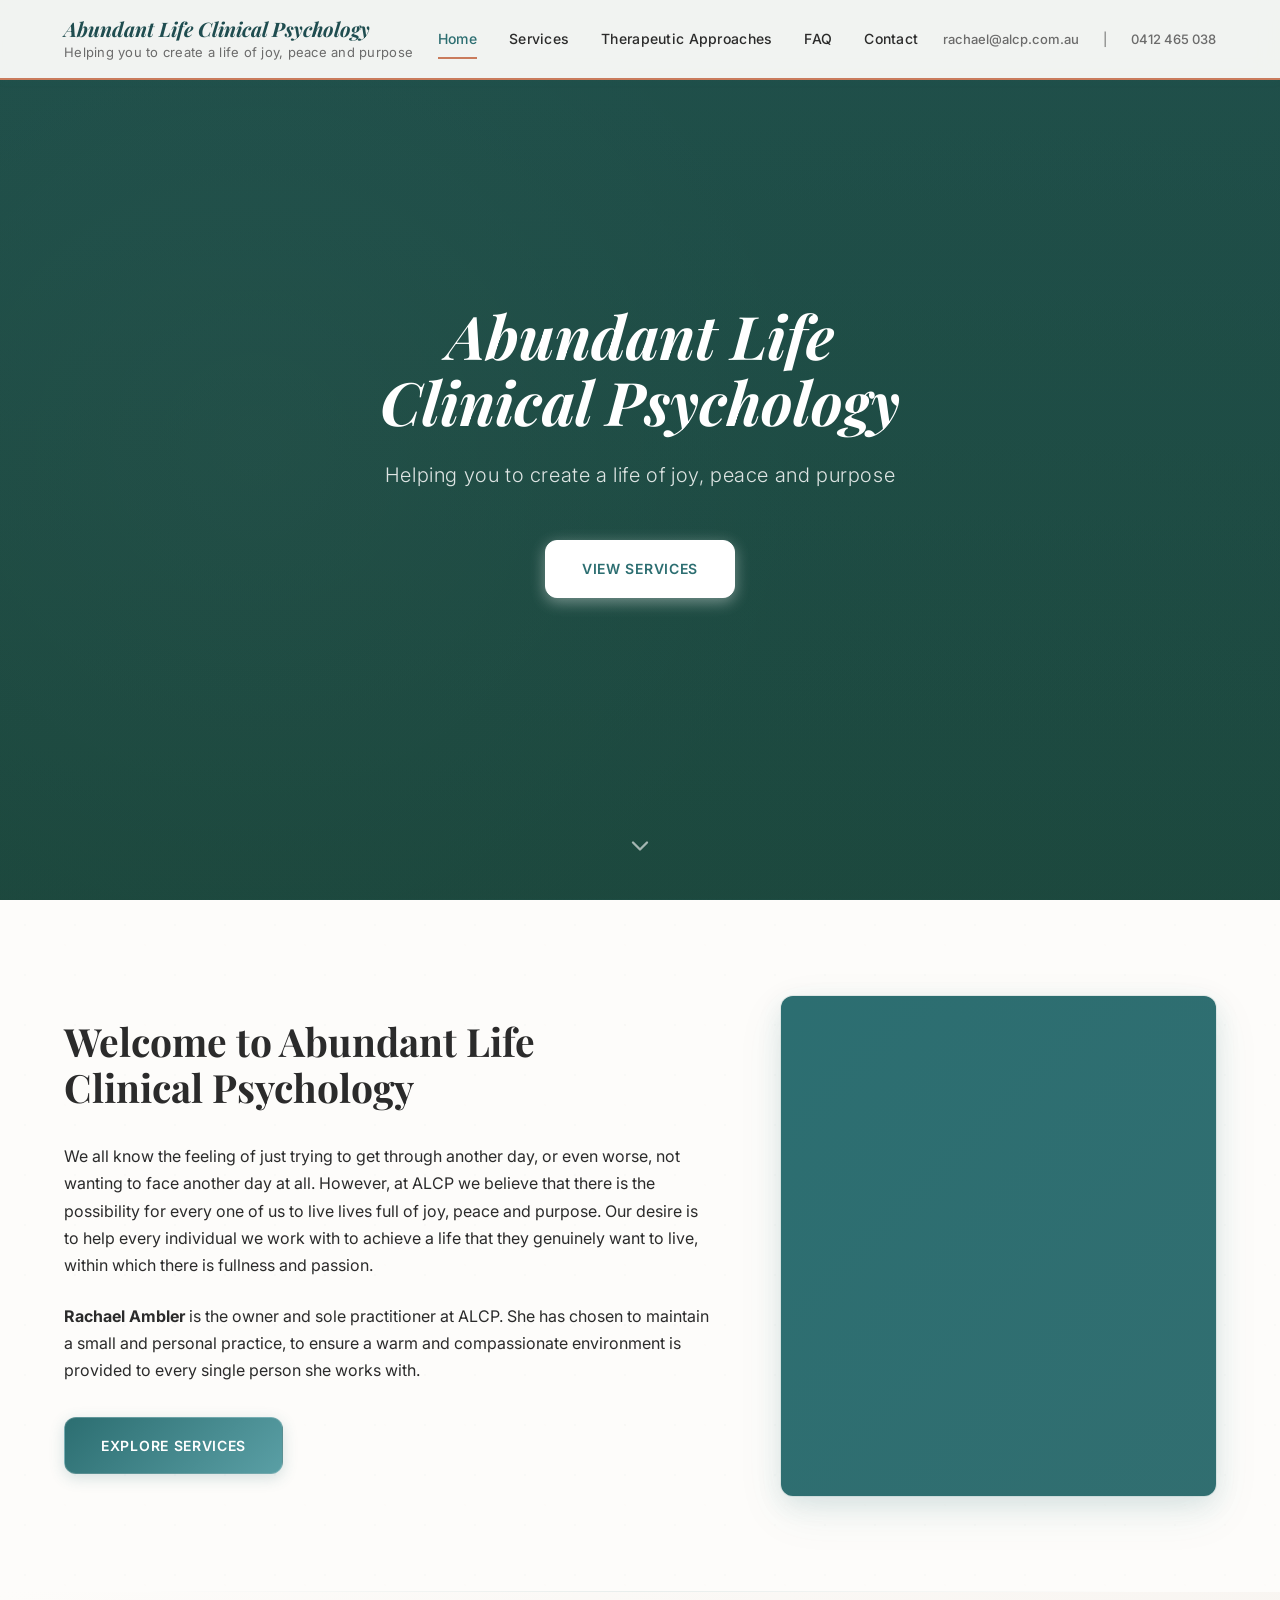
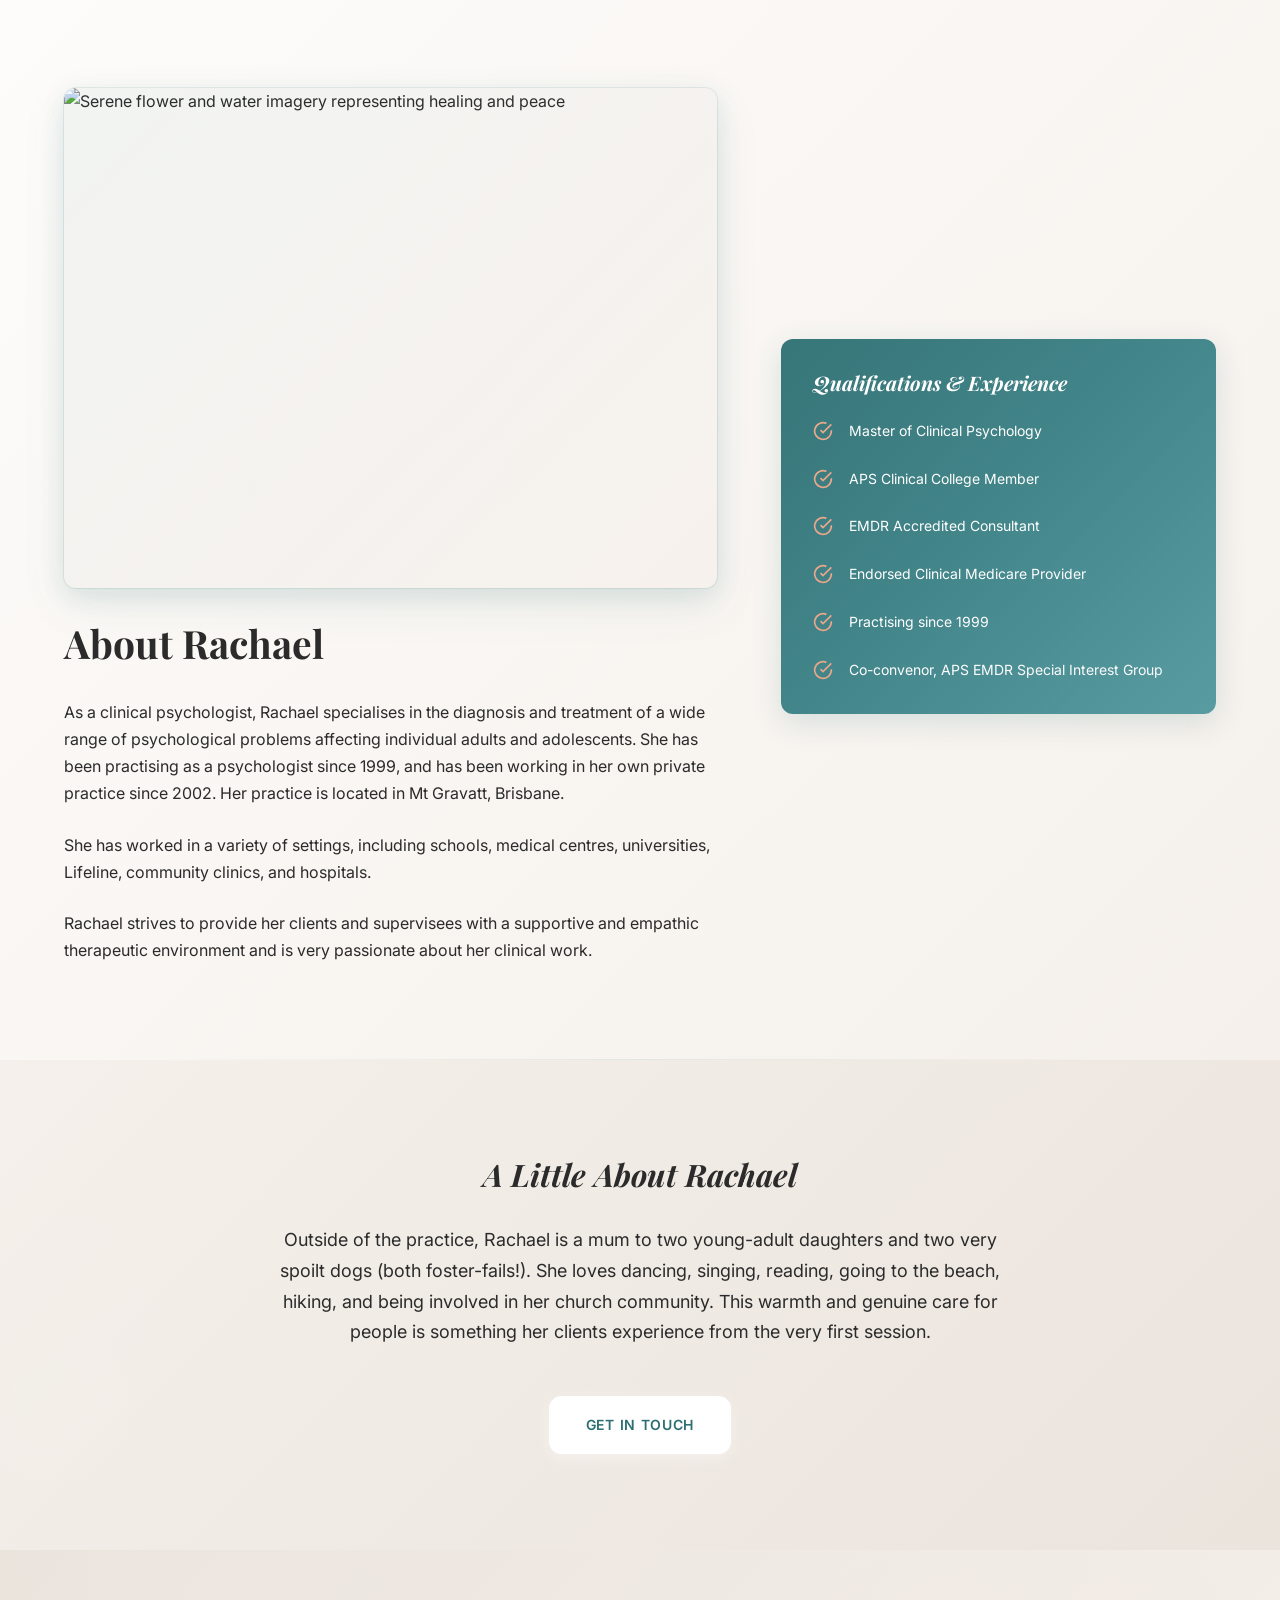
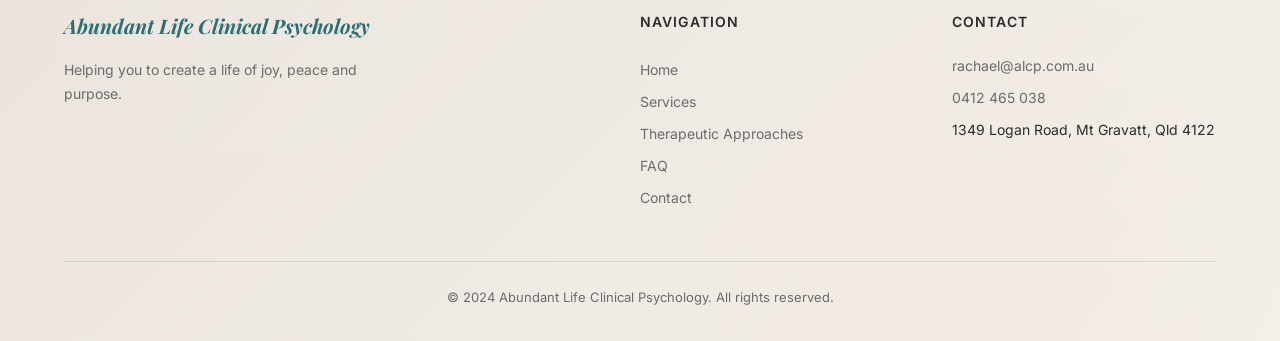
==== index.html @ e5d132a1 "Replace broken image with serene flower and water imagery in About Rachael section" ====
<!DOCTYPE html>
<html lang="en">
<head>
  <meta charset="UTF-8">
  <meta name="viewport" content="width=device-width, initial-scale=1.0">
  <meta name="description" content="Abundant Life Clinical Psychology — Rachael Ambler, Clinical Psychologist in Mt Gravatt, Brisbane. Helping you create a life of joy, peace and purpose.">
  <title>Rachael Ambler, Clinical Psychologist</title>

  <!-- Fonts -->
  <link rel="preconnect" href="https://fonts.googleapis.com">
  <link rel="preconnect" href="https://fonts.gstatic.com" crossorigin>
  <link href="https://fonts.googleapis.com/css2?family=Inter:wght@300;400;500;600;700&family=Playfair+Display:ital,wght@0,400;0,700;1,400;1,700&display=swap" rel="stylesheet">

  <!-- Styles -->
  <link rel="stylesheet" href="css/styles.css">
</head>
<body>

  <a href="#main" class="skip-link">Skip to main content</a>

  <!-- Nav Overlay (mobile) -->
  <div class="nav-overlay" aria-hidden="true"></div>

  <!-- HEADER -->
  <header class="site-header">
    <div class="header-inner">
      <div class="site-logo">
        <a href="index.html">
          Abundant Life Clinical Psychology
          <span class="tagline">Helping you to create a life of joy, peace and purpose</span>
        </a>
      </div>

      <nav class="nav-links" aria-label="Main navigation">
        <a href="index.html" class="active">Home</a>
        <a href="services.html">Services</a>
        <a href="therapeutic-approaches.html">Therapeutic Approaches</a>
        <a href="faq.html">FAQ</a>
        <a href="contact.html">Contact</a>
      </nav>

      <div class="header-contact">
        <a href="mailto:rachael@alcp.com.au">rachael@alcp.com.au</a>
        <span>|</span>
        <a href="tel:0412465038">0412 465 038</a>
      </div>

      <button class="hamburger" aria-label="Toggle navigation" aria-expanded="false">
        <span></span>
        <span></span>
        <span></span>
      </button>
    </div>
  </header>

  <!-- HERO -->
  <section class="hero" aria-label="Welcome banner">
    <!-- Warm sunset nature imagery — peace, healing, nature -->
    <div class="hero__bg" style="background-image: url('https://images.unsplash.com/photo-1506905925346-21bda4d32df4?w=1920&q=80');"></div>
    <div class="hero__overlay"></div>
    <div class="hero__content">
      <h1 class="hero__title">Abundant Life<br>Clinical Psychology</h1>
      <p class="hero__subtitle">Helping you to create a life of joy, peace and purpose</p>
      <div style="margin-top: var(--sp-6);">
        <a href="services.html" class="btn btn--white">View Services</a>
      </div>
    </div>
    <a href="#welcome" class="hero__scroll" aria-label="Scroll down">
      <svg viewBox="0 0 24 24" fill="none" stroke="currentColor" stroke-width="2" stroke-linecap="round" stroke-linejoin="round">
        <polyline points="6 9 12 15 18 9"></polyline>
      </svg>
    </a>
  </section>

  <!-- MAIN CONTENT -->
  <main id="main">

    <!-- WELCOME SECTION -->
    <section id="welcome">
      <div class="container">
        <div class="split split--60-40">
          <div class="fade-in-left">
            <h2 style="margin-bottom: var(--sp-4);">Welcome to Abundant Life<br>Clinical Psychology</h2>
            <p>We all know the feeling of just trying to get through another day, or even worse, not wanting to face another day at all. However, at ALCP we believe that there is the possibility for every one of us to live lives full of joy, peace and purpose. Our desire is to help every individual we work with to achieve a life that they genuinely want to live, within which there is fullness and passion.</p>
            <p><strong>Rachael Ambler</strong> is the owner and sole practitioner at ALCP. She has chosen to maintain a small and personal practice, to ensure a warm and compassionate environment is provided to every single person she works with.</p>
            <div style="margin-top: var(--sp-4);">
              <a href="services.html" class="btn btn--primary">Explore Services</a>
            </div>
          </div>
          <div class="fade-in-right">
            <div class="img-wrapper img-wrapper--tall" style="display: flex; align-items: center; justify-content: center; background-color: var(--color-primary); border-radius: 12px;">
              <img src="https://i.pinimg.com/1200x/95/14/51/9514513a173fa2787312d525d1cfde10.jpg" alt="Serene wellness and mindfulness imagery" loading="lazy" style="width: 100%; height: 100%; object-fit: cover; border-radius: 12px; transform: rotate(90deg);">
            </div>
          </div>
        </div>
      </div>
    </section>

    <!-- ABOUT RACHAEL -->
    <section class="section--alt">
      <div class="container">
        <div class="split split--60-40">
          <div class="fade-in-left">
            <div class="img-wrapper img-wrapper--tall" style="margin-bottom: var(--sp-4); border-radius: 12px; overflow: hidden;">
              <img src="https://images.unsplash.com/photo-1465056836643-15cea6cdf60e?w=600&q=80" alt="Serene flower and water imagery representing healing and peace" loading="lazy" style="width: 100%; height: 100%; object-fit: cover; border-radius: 12px;">
            </div>
            <h2 style="margin-bottom: var(--sp-4);">About Rachael</h2>
            <p>As a clinical psychologist, Rachael specialises in the diagnosis and treatment of a wide range of psychological problems affecting individual adults and adolescents. She has been practising as a psychologist since 1999, and has been working in her own private practice since 2002. Her practice is located in Mt Gravatt, Brisbane.</p>
            <p>She has worked in a variety of settings, including schools, medical centres, universities, Lifeline, community clinics, and hospitals.</p>
            <p>Rachael strives to provide her clients and supervisees with a supportive and empathic therapeutic environment and is very passionate about her clinical work.</p>
          </div>
          <div class="fade-in-right">
            <div class="credential-sidebar">
              <h4>Qualifications &amp; Experience</h4>
              <div class="credential-item">
                <svg class="credential-icon" viewBox="0 0 24 24" fill="none" stroke="currentColor" stroke-width="2"><path d="M22 11.08V12a10 10 0 1 1-5.93-9.14"></path><polyline points="22 4 12 14.01 9 11.01"></polyline></svg>
                <span>Master of Clinical Psychology</span>
              </div>
              <div class="credential-item">
                <svg class="credential-icon" viewBox="0 0 24 24" fill="none" stroke="currentColor" stroke-width="2"><path d="M22 11.08V12a10 10 0 1 1-5.93-9.14"></path><polyline points="22 4 12 14.01 9 11.01"></polyline></svg>
                <span>APS Clinical College Member</span>
              </div>
              <div class="credential-item">
                <svg class="credential-icon" viewBox="0 0 24 24" fill="none" stroke="currentColor" stroke-width="2"><path d="M22 11.08V12a10 10 0 1 1-5.93-9.14"></path><polyline points="22 4 12 14.01 9 11.01"></polyline></svg>
                <span>EMDR Accredited Consultant</span>
              </div>
              <div class="credential-item">
                <svg class="credential-icon" viewBox="0 0 24 24" fill="none" stroke="currentColor" stroke-width="2"><path d="M22 11.08V12a10 10 0 1 1-5.93-9.14"></path><polyline points="22 4 12 14.01 9 11.01"></polyline></svg>
                <span>Endorsed Clinical Medicare Provider</span>
              </div>
              <div class="credential-item">
                <svg class="credential-icon" viewBox="0 0 24 24" fill="none" stroke="currentColor" stroke-width="2"><path d="M22 11.08V12a10 10 0 1 1-5.93-9.14"></path><polyline points="22 4 12 14.01 9 11.01"></polyline></svg>
                <span>Practising since 1999</span>
              </div>
              <div class="credential-item">
                <svg class="credential-icon" viewBox="0 0 24 24" fill="none" stroke="currentColor" stroke-width="2"><path d="M22 11.08V12a10 10 0 1 1-5.93-9.14"></path><polyline points="22 4 12 14.01 9 11.01"></polyline></svg>
                <span>Co-convenor, APS EMDR Special Interest Group</span>
              </div>
            </div>
          </div>
        </div>
      </div>
    </section>

    <!-- PERSONAL TOUCH -->
    <section class="section--dark">
      <div class="container">
        <div class="fade-in" style="max-width: 720px; margin: 0 auto; text-align: center;">
          <h3 style="font-style: italic; margin-bottom: var(--sp-4);">A Little About Rachael</h3>
          <p style="font-size: var(--fs-md); color: var(--color-text);">Outside of the practice, Rachael is a mum to two young-adult daughters and two very spoilt dogs (both foster-fails!). She loves dancing, singing, reading, going to the beach, hiking, and being involved in her church community. This warmth and genuine care for people is something her clients experience from the very first session.</p>
          <div style="margin-top: var(--sp-6);">
            <a href="contact.html" class="btn btn--white">Get in Touch</a>
          </div>
        </div>
      </div>
    </section>

  </main>

  <!-- FOOTER -->
  <footer class="site-footer">
    <div class="container">
      <div class="footer-inner">
        <div class="footer-brand">
          <div class="site-logo">
            <a href="index.html">Abundant Life Clinical Psychology</a>
          </div>
          <p>Helping you to create a life of joy, peace and purpose.</p>
        </div>
        <div class="footer-nav">
          <h4>Navigation</h4>
          <a href="index.html">Home</a>
          <a href="services.html">Services</a>
          <a href="therapeutic-approaches.html">Therapeutic Approaches</a>
          <a href="faq.html">FAQ</a>
          <a href="contact.html">Contact</a>
        </div>
        <div class="footer-contact">
          <h4>Contact</h4>
          <div class="footer-contact-item"><a href="mailto:rachael@alcp.com.au">rachael@alcp.com.au</a></div>
          <div class="footer-contact-item"><a href="tel:0412465038">0412 465 038</a></div>
          <div class="footer-contact-item">1349 Logan Road, Mt Gravatt, Qld 4122</div>
        </div>
      </div>
      <div class="footer-bottom">
        &copy; 2024 Abundant Life Clinical Psychology. All rights reserved.
      </div>
    </div>
  </footer>

  <script src="js/main.js"></script>
</body>
</html>
---- css/styles.css ----
/* ============================================
   ABUNDANT LIFE CLINICAL PSYCHOLOGY
   Design System & Styles
   ============================================ */

/* --- Custom Properties --- */
:root {
  /* Colors — Warm Sophisticated Palette */
  --color-primary: #2C6E71;          /* warm teal-green (sophisticated, welcoming) */
  --color-primary-dark: #1F4D50;     /* darker teal for text and hovers */
  --color-primary-light: #5A9FA5;    /* lighter teal for secondary actions */
  --color-accent: #C97B5C;           /* warm terracotta (replaces gold) */
  --color-accent-light: #E8A689;     /* light terracotta */
  --color-accent-sage: #A4AC86;      /* soft sage green accent */
  --color-bg: #FDFCFA;              /* warm cream white (not green-tinted) */
  --color-bg-alt: #F5F0EB;          /* warm beige/taupe */
  --color-bg-warm: #EBE4DD;         /* deeper warm tone for premium sections */
  --color-text: #2B2B2B;            /* warm dark gray */
  --color-text-muted: #6B6B6B;      /* softer gray */
  --color-white: #FFFFFF;
  --color-border: #E0D5CC;          /* warm neutral border */
  --color-alert: #C97B5C;           /* terracotta for alerts */
  --color-alert-bg: #FEF5F0;        /* warm alert background */
  --color-copper: #B8860B;          /* luxury copper/gold accent */

  /* Typography */
  --font-heading: 'Playfair Display', 'Georgia', serif;
  --font-body: 'Inter', -apple-system, BlinkMacSystemFont, 'Segoe UI', sans-serif;
  --fs-xs: 0.8125rem;   /* 13px */
  --fs-sm: 0.875rem;     /* 14px */
  --fs-base: 1rem;       /* 16px */
  --fs-md: 1.125rem;     /* 18px */
  --fs-lg: 1.25rem;      /* 20px */
  --fs-xl: 1.5625rem;    /* 25px */
  --fs-2xl: 1.9375rem;   /* 31px */
  --fs-3xl: 2.4375rem;   /* 39px */
  --fs-4xl: 3.0625rem;   /* 49px */
  --fs-hero: 3.75rem;    /* 60px */
  --lh-tight: 1.2;
  --lh-base: 1.7;
  --lh-loose: 1.85;
  --ls-heading: 0.5px;   /* letter-spacing for headings */
  --fw-light: 300;       /* light font weight */

  /* Spacing */
  --sp-1: 0.5rem;    /* 8px */
  --sp-2: 1rem;      /* 16px */
  --sp-3: 1.5rem;    /* 24px */
  --sp-4: 2rem;      /* 32px */
  --sp-6: 3rem;      /* 48px */
  --sp-8: 4rem;      /* 64px */
  --sp-12: 6rem;     /* 96px */
  --sp-16: 8rem;     /* 128px */

  /* Layout */
  --max-width: 1200px;
  --max-width-narrow: 720px;

  /* Shadows — warm teal-tinted for premium feel */
  --shadow-sm: 0 1px 4px rgba(44,110,113,0.08);
  --shadow-md: 0 4px 16px rgba(44,110,113,0.12);
  --shadow-lg: 0 8px 30px rgba(44,110,113,0.16);
  --shadow-xl: 0 16px 48px rgba(44,110,113,0.18);

  /* Transitions with premium easing */
  --transition-fast: 200ms cubic-bezier(0.4, 0, 0.6, 1);
  --transition-base: 300ms cubic-bezier(0.4, 0, 0.2, 1);
  --transition-slow: 500ms cubic-bezier(0.4, 0, 0.2, 1);

  /* Header */
  --header-height: 80px;
  --header-height-scrolled: 64px;
}


/* --- Reset --- */
*,
*::before,
*::after {
  margin: 0;
  padding: 0;
  box-sizing: border-box;
}

html {
  scroll-behavior: smooth;
  -webkit-text-size-adjust: 100%;
}

body {
  font-family: var(--font-body);
  font-size: var(--fs-base);
  line-height: var(--lh-base);
  color: var(--color-text);
  background-color: var(--color-bg);
  -webkit-font-smoothing: antialiased;
  -moz-osx-font-smoothing: grayscale;
}

img {
  max-width: 100%;
  height: auto;
  display: block;
}

a {
  color: var(--color-primary);
  text-decoration: none;
  transition: color var(--transition-fast);
}

a:hover {
  color: var(--color-primary-dark);
}

ul, ol {
  list-style: none;
}

button {
  font-family: inherit;
  cursor: pointer;
  border: none;
  background: none;
}

input, textarea, select {
  font-family: inherit;
  font-size: inherit;
}


/* --- Skip Link (Accessibility) --- */
.skip-link {
  position: absolute;
  top: -100%;
  left: var(--sp-2);
  background: var(--color-primary);
  color: var(--color-white);
  padding: var(--sp-1) var(--sp-2);
  border-radius: 0 0 4px 4px;
  z-index: 1000;
  font-size: var(--fs-sm);
}

.skip-link:focus {
  top: 0;
  color: var(--color-white);
}


/* --- Typography --- */
h1, h2, h3, h4, h5, h6 {
  font-family: var(--font-heading);
  font-weight: 700;
  line-height: var(--lh-tight);
  color: var(--color-text);
}

h1 { font-size: var(--fs-4xl); }
h2 { font-size: var(--fs-3xl); }
h3 { font-size: var(--fs-2xl); }
h4 { font-size: var(--fs-xl); }

p {
  margin-bottom: var(--sp-3);
}

p:last-child {
  margin-bottom: 0;
}

.text-italic {
  font-style: italic;
}

.text-muted {
  color: var(--color-text-muted);
}

.text-center {
  text-align: center;
}


/* --- Layout --- */
.container {
  width: 100%;
  max-width: var(--max-width);
  margin: 0 auto;
  padding: 0 var(--sp-3);
}

.container--narrow {
  max-width: var(--max-width-narrow);
}

section {
  padding: var(--sp-12) 0;
}

.section--alt {
  background: linear-gradient(135deg, var(--color-bg) 0%, var(--color-bg-alt) 100%);
  transition: all var(--transition-slow);
}

.section--dark {
  background: linear-gradient(135deg, var(--color-bg-alt) 0%, var(--color-bg-warm) 100%);
  color: var(--color-text);
}

.section--green {
  background: linear-gradient(135deg, var(--color-bg) 0%, var(--color-bg-alt) 100%);
  opacity: 1;
}

.section--dark h2,
.section--dark h3,
.section--dark h4 {
  color: var(--color-text);
}

.section--dark .text-muted {
  color: var(--color-text-muted);
}

.section--dark a {
  color: var(--color-primary);
}

.section--dark a:hover {
  color: var(--color-accent);
}


/* --- Split Layout --- */
.split {
  display: grid;
  grid-template-columns: 1fr 1fr;
  gap: var(--sp-8);
  align-items: center;
}

.split--60-40 {
  grid-template-columns: 3fr 2fr;
}

.split--40-60 {
  grid-template-columns: 2fr 3fr;
}

.split--reverse {
  direction: rtl;
}

.split--reverse > * {
  direction: ltr;
}


/* --- Buttons --- */
.btn {
  display: inline-flex;
  align-items: center;
  justify-content: center;
  padding: 1rem 2.25rem;
  font-family: var(--font-body);
  font-size: var(--fs-sm);
  font-weight: 600;
  letter-spacing: 0.05em;
  text-transform: uppercase;
  border-radius: 12px;
  transition: all var(--transition-base);
  cursor: pointer;
  text-decoration: none;
  position: relative;
  overflow: hidden;
}

.btn--primary {
  background: linear-gradient(135deg, var(--color-primary) 0%, var(--color-primary-light) 100%);
  color: var(--color-white);
  border: 1px solid rgba(255, 255, 255, 0.2);
  box-shadow: 0 4px 15px rgba(44, 110, 113, 0.2);
}

.btn--primary:hover {
  background: linear-gradient(135deg, var(--color-primary-light) 0%, var(--color-primary) 100%);
  color: var(--color-white);
  transform: translateY(-2px);
  box-shadow: 0 8px 25px rgba(44, 110, 113, 0.3);
}

.btn--secondary {
  background-color: transparent;
  color: var(--color-primary);
  border: 2px solid var(--color-primary);
  box-shadow: 0 2px 8px rgba(44, 110, 113, 0.1);
}

.btn--secondary:hover {
  background-color: var(--color-primary);
  color: var(--color-white);
  transform: translateY(-2px);
  box-shadow: 0 8px 20px rgba(44, 110, 113, 0.2);
}

.btn--accent {
  background: linear-gradient(135deg, var(--color-accent) 0%, var(--color-accent-light) 100%);
  color: var(--color-white);
  border: 1px solid rgba(255, 255, 255, 0.2);
  box-shadow: 0 4px 15px rgba(201, 123, 92, 0.2);
}

.btn--accent:hover {
  background: linear-gradient(135deg, var(--color-accent-light) 0%, var(--color-accent) 100%);
  color: var(--color-white);
  transform: translateY(-2px);
  box-shadow: 0 8px 25px rgba(201, 123, 92, 0.3);
}

.btn--white {
  background-color: var(--color-white);
  color: var(--color-primary);
  border: 1px solid var(--color-white);
  box-shadow: 0 4px 15px rgba(255, 255, 255, 0.4);
}

.btn--white:hover {
  background-color: rgba(255, 255, 255, 0.95);
  color: var(--color-primary);
  transform: translateY(-2px);
  box-shadow: 0 8px 25px rgba(255, 255, 255, 0.5);
}

.btn:focus-visible {
  outline: 3px solid var(--color-accent);
  outline-offset: 2px;
}


/* ============================================
   HEADER
   ============================================ */
.site-header {
  position: fixed;
  top: 0;
  left: 0;
  right: 0;
  z-index: 100;
  background-color: rgba(253, 252, 250, 0.95);
  backdrop-filter: blur(10px);
  -webkit-backdrop-filter: blur(10px);
  border-bottom: 2px solid var(--color-accent);
  transition: all var(--transition-base);
  height: var(--header-height);
  display: flex;
  align-items: center;
  box-shadow: 0 2px 8px rgba(44, 110, 113, 0.05);
}

.site-header.scrolled {
  height: var(--header-height-scrolled);
  box-shadow: 0 4px 16px rgba(44, 110, 113, 0.1);
  background-color: rgba(253, 252, 250, 0.98);
}

.header-inner {
  display: flex;
  align-items: center;
  justify-content: space-between;
  width: 100%;
  max-width: var(--max-width);
  margin: 0 auto;
  padding: 0 var(--sp-3);
}

.site-logo a {
  font-family: var(--font-heading);
  font-size: var(--fs-lg);
  font-style: italic;
  font-weight: 700;
  color: var(--color-primary-dark);
  text-decoration: none;
  line-height: var(--lh-tight);
}

.site-logo a:hover {
  color: var(--color-primary);
}

.site-logo .tagline {
  display: block;
  font-family: var(--font-body);
  font-size: var(--fs-xs);
  font-style: normal;
  font-weight: 400;
  color: var(--color-text-muted);
  letter-spacing: 0.02em;
}

.site-header.scrolled .tagline {
  display: none;
}

.nav-links {
  display: flex;
  align-items: center;
  gap: var(--sp-4);
}

.nav-links a {
  font-size: var(--fs-sm);
  font-weight: 500;
  color: var(--color-text);
  text-decoration: none;
  letter-spacing: 0.02em;
  position: relative;
  padding: var(--sp-1) 0;
}

.nav-links a::after {
  content: '';
  position: absolute;
  bottom: 0;
  left: 0;
  width: 0;
  height: 2px;
  background-color: var(--color-accent);
  transition: width var(--transition-base);
}

.nav-links a:hover::after,
.nav-links a.active::after {
  width: 100%;
}

.nav-links a.active {
  color: var(--color-primary);
}

.header-contact {
  display: flex;
  align-items: center;
  gap: var(--sp-3);
  font-size: var(--fs-xs);
  color: var(--color-text-muted);
}

.header-contact a {
  color: var(--color-text-muted);
  font-weight: 500;
}

.header-contact a:hover {
  color: var(--color-primary);
}

/* Hamburger */
.hamburger {
  display: none;
  flex-direction: column;
  gap: 5px;
  padding: var(--sp-1);
  z-index: 200;
}

.hamburger span {
  display: block;
  width: 24px;
  height: 2px;
  background-color: var(--color-text);
  transition: all var(--transition-base);
  transform-origin: center;
}

.hamburger.active span:nth-child(1) {
  transform: rotate(45deg) translate(5px, 5px);
}

.hamburger.active span:nth-child(2) {
  opacity: 0;
}

.hamburger.active span:nth-child(3) {
  transform: rotate(-45deg) translate(5px, -5px);
}


/* ============================================
   HERO SECTIONS
   ============================================ */
.hero {
  position: relative;
  display: flex;
  align-items: center;
  justify-content: center;
  text-align: center;
  min-height: 100vh;
  padding: var(--sp-16) var(--sp-3);
  overflow: hidden;
  background-color: var(--color-primary-dark);
}

.hero--short {
  min-height: 45vh;
  background:
    radial-gradient(ellipse 120% 80% at 80% 100%, #0D2418 0%, transparent 60%),
    radial-gradient(ellipse 100% 90% at 20% 90%, #2D6A4F 0%, transparent 55%),
    radial-gradient(ellipse 130% 70% at 60% 0%, #245C3E 0%, transparent 50%),
    radial-gradient(ellipse 90% 100% at 90% 30%, #1A4332 0%, transparent 60%),
    linear-gradient(160deg, #1A4332 0%, #122E23 40%, #0D2418 100%);
}

.hero__bg {
  position: absolute;
  inset: 0;
  background-size: cover;
  background-position: center;
  background-repeat: no-repeat;
}

.hero__overlay {
  position: absolute;
  inset: 0;
  background: linear-gradient(
    180deg,
    rgba(26, 67, 50, 0.5) 0%,
    rgba(26, 67, 50, 0.7) 100%
  );
}

.hero__content {
  position: relative;
  z-index: 2;
  max-width: 800px;
}

.hero__title {
  font-family: var(--font-heading);
  font-size: var(--fs-hero);
  font-style: italic;
  font-weight: 700;
  color: var(--color-white);
  margin-bottom: var(--sp-3);
  line-height: 1.1;
}

.hero__subtitle {
  font-family: var(--font-body);
  font-size: var(--fs-lg);
  color: rgba(255,255,255,0.85);
  font-weight: 300;
  letter-spacing: 0.03em;
}

.hero__scroll {
  position: absolute;
  bottom: var(--sp-4);
  left: 50%;
  transform: translateX(-50%);
  z-index: 2;
  color: rgba(255,255,255,0.6);
  animation: scrollBounce 2s ease-in-out infinite;
}

.hero__scroll svg {
  width: 28px;
  height: 28px;
}

@keyframes scrollBounce {
  0%, 100% { transform: translateX(-50%) translateY(0); }
  50% { transform: translateX(-50%) translateY(8px); }
}

/* Premium Animation Keyframes */

@keyframes float {
  0%, 100% { transform: translateY(0px); }
  50% { transform: translateY(-8px); }
}

@keyframes slideInUnderline {
  from { transform: scaleX(0); transform-origin: left; }
  to { transform: scaleX(1); transform-origin: left; }
}

@keyframes slideInFromRight {
  from {
    opacity: 0;
    transform: translateX(24px);
  }
  to {
    opacity: 1;
    transform: translateX(0);
  }
}

@keyframes gradientShiftTeal {
  0% { background: linear-gradient(135deg, #2C6E71, #2C6E71); }
  50% { background: linear-gradient(135deg, #5A9FA5, #2C6E71); }
  100% { background: linear-gradient(135deg, #5A9FA5, #5A9FA5); }
}

@keyframes gradientShiftTerracotta {
  0% { background: linear-gradient(135deg, #C97B5C, #C97B5C); }
  50% { background: linear-gradient(135deg, #E8A689, #C97B5C); }
  100% { background: linear-gradient(135deg, #E8A689, #E8A689); }
}

@keyframes fadeInScale {
  from {
    opacity: 0;
    transform: scale(0.95);
  }
  to {
    opacity: 1;
    transform: scale(1);
  }
}

@keyframes staggerFadeIn {
  from {
    opacity: 0;
    transform: translateY(24px);
  }
  to {
    opacity: 1;
    transform: translateY(0);
  }
}


/* ============================================
   CREDENTIAL CALLOUT
   ============================================ */
.credential-sidebar {
  background: linear-gradient(135deg, var(--color-primary) 0%, var(--color-primary-light) 100%);
  color: var(--color-white);
  padding: var(--sp-4);
  border-radius: 12px;
  box-shadow: var(--shadow-lg);
  animation: float 3s ease-in-out infinite;
  transition: all var(--transition-base);
}

.credential-sidebar h4 {
  color: var(--color-white);
  font-size: var(--fs-lg);
  margin-bottom: var(--sp-3);
  font-style: italic;
}

.credential-item {
  display: flex;
  align-items: flex-start;
  gap: var(--sp-2);
  margin-bottom: var(--sp-3);
  font-size: var(--fs-sm);
  line-height: var(--lh-base);
}

.credential-item:last-child {
  margin-bottom: 0;
}

.credential-icon {
  flex-shrink: 0;
  width: 20px;
  height: 20px;
  margin-top: 2px;
  color: var(--color-accent-light);
}


/* ============================================
   SERVICE TAGS / CHIPS
   ============================================ */
.tag-list {
  display: flex;
  flex-wrap: wrap;
  gap: var(--sp-1);
}

.tag {
  display: inline-block;
  padding: 0.5rem 1.125rem;
  background-color: var(--color-bg-alt);
  color: var(--color-primary);
  font-size: var(--fs-sm);
  font-weight: 500;
  border-radius: 100px;
  border: 1px solid var(--color-border);
  transition: all var(--transition-fast);
}

.tag:hover {
  background-color: var(--color-primary);
  color: var(--color-white);
  border-color: var(--color-primary);
  transform: translateY(-1px);
  box-shadow: var(--shadow-md);
}


/* ============================================
   SUPPORT LIST (Dot Points)
   ============================================ */
.support-list {
  list-style: none;
  padding: 0;
  margin: 0;
}

.support-list li {
  position: relative;
  padding: 0.625rem 0 0.625rem 1.5rem;
  font-size: var(--fs-base);
  color: var(--color-text);
  line-height: var(--lh-base);
  border-bottom: 1px solid var(--color-border);
}

.support-list li:last-child {
  border-bottom: none;
}

.support-list li::before {
  content: '';
  position: absolute;
  left: 0;
  top: 1.05rem;
  width: 7px;
  height: 7px;
  border-radius: 50%;
  background-color: var(--color-primary);
}


/* ============================================
   THERAPY CARDS (Therapeutic Approaches)
   ============================================ */
.therapy-featured {
  display: grid;
  grid-template-columns: 1fr 1fr;
  gap: var(--sp-4);
  align-items: stretch;
  margin-bottom: var(--sp-8);
}

.therapy-card--featured {
  position: relative;
  min-height: 400px;
  padding: var(--sp-6);
  display: flex;
  flex-direction: column;
  justify-content: flex-start;
  border-radius: 12px;
  overflow: hidden;
  background-size: cover;
  background-position: center;
}

.therapy-card--featured::before {
  content: none;
}

.therapy-card--featured .therapy-card__content {
  position: relative;
  z-index: 2;
  color: var(--color-white);
}

.therapy-card--featured h3 {
  color: var(--color-white);
  font-style: italic;
  margin-bottom: var(--sp-2);
}

.therapy-card--featured p {
  font-size: var(--fs-sm);
  color: rgba(255,255,255,0.85);
  line-height: var(--lh-base);
}

.therapy-grid {
  display: grid;
  grid-template-columns: 1fr 1fr;
  align-items: stretch;
  gap: var(--sp-4);
}

.therapy-card {
  padding: var(--sp-4);
  background: linear-gradient(135deg, var(--color-white) 0%, rgba(253, 252, 250, 0.5) 100%);
  border: 1px solid var(--color-border);
  border-radius: 12px;
  transition: all var(--transition-base);
  box-shadow: var(--shadow-sm);
}

.therapy-card:hover {
  box-shadow: var(--shadow-lg);
  border-color: var(--color-accent);
  transform: translateY(-4px);
  background: linear-gradient(135deg, var(--color-white) 0%, rgba(245, 240, 235, 0.8) 100%);
}

.therapy-card:nth-child(odd) {
  transform: none;
}

.therapy-card h3 {
  font-size: var(--fs-xl);
  font-style: italic;
  color: var(--color-primary-dark);
  margin-bottom: var(--sp-2);
}

.therapy-card p {
  font-size: var(--fs-sm);
  color: var(--color-text-muted);
  line-height: var(--lh-base);
}

.therapy-card__link {
  display: inline-flex;
  align-items: center;
  gap: 0.375rem;
  margin-top: var(--sp-2);
  font-size: var(--fs-xs);
  font-weight: 600;
  letter-spacing: 0.05em;
  text-transform: uppercase;
  color: var(--color-primary);
}

.therapy-card__link:hover {
  color: var(--color-accent);
}

.therapy-card__link svg {
  width: 14px;
  height: 14px;
  transition: transform var(--transition-fast);
}

.therapy-card__link:hover svg {
  transform: translateX(3px);
}


/* ============================================
   FAQ ACCORDION
   ============================================ */
.faq-list {
  max-width: 800px;
  margin: 0 auto;
}

.faq-item {
  border-bottom: 1px solid var(--color-border);
}

.faq-item:first-child {
  border-top: 1px solid var(--color-border);
}

.faq-question {
  display: flex;
  align-items: center;
  justify-content: space-between;
  width: 100%;
  padding: var(--sp-3) 0;
  text-align: left;
  font-family: var(--font-heading);
  font-size: var(--fs-lg);
  font-weight: 600;
  color: var(--color-text);
  cursor: pointer;
  background: none;
  border: none;
  transition: color var(--transition-fast);
}

.faq-question:hover {
  color: var(--color-primary);
}

.faq-question:focus-visible {
  outline: 3px solid var(--color-accent);
  outline-offset: 2px;
}

.faq-chevron {
  flex-shrink: 0;
  width: 20px;
  height: 20px;
  margin-left: var(--sp-2);
  color: var(--color-text-muted);
  transition: transform var(--transition-base);
}

.faq-item.active .faq-chevron {
  transform: rotate(180deg);
  color: var(--color-primary);
}

.faq-answer {
  max-height: 0;
  overflow: hidden;
  transition: max-height var(--transition-slow), padding var(--transition-slow);
}

.faq-answer__inner {
  padding-bottom: var(--sp-4);
  color: var(--color-text-muted);
  font-size: var(--fs-base);
  line-height: var(--lh-loose);
}

.faq-answer__inner p + p {
  margin-top: var(--sp-2);
}


/* ============================================
   CONTACT FORM
   ============================================ */
.form-group {
  margin-bottom: var(--sp-3);
}

.form-group label {
  display: block;
  font-size: var(--fs-sm);
  font-weight: 600;
  color: var(--color-text);
  margin-bottom: var(--sp-1);
  transition: color var(--transition-fast);
}

.form-group input,
.form-group textarea {
  width: 100%;
  padding: 0.875rem 1rem;
  border: 2px solid var(--color-border);
  border-radius: 10px;
  background-color: var(--color-white);
  color: var(--color-text);
  transition: border-color var(--transition-base), box-shadow var(--transition-base), background-color var(--transition-base);
  position: relative;
}

.form-group input:focus,
.form-group textarea:focus {
  outline: none;
  border-color: var(--color-primary);
  background-color: rgba(253, 252, 250, 0.8);
  box-shadow: 0 0 0 4px rgba(44, 110, 113, 0.1), 0 2px 8px rgba(44, 110, 113, 0.15);
}

.form-group input:focus + label,
.form-group textarea:focus + label {
  color: var(--color-primary);
}

.form-group input::placeholder,
.form-group textarea::placeholder {
  color: #aaa;
}

.form-group textarea {
  min-height: 150px;
  resize: vertical;
}

.form-success {
  display: none;
  padding: var(--sp-3) var(--sp-4);
  background: linear-gradient(135deg, rgba(44, 110, 113, 0.08), rgba(201, 123, 92, 0.05));
  border-left: 4px solid var(--color-primary);
  border-radius: 8px;
  font-weight: 500;
  margin-top: var(--sp-2);
  color: var(--color-primary);
  box-shadow: var(--shadow-sm);
  animation: slideInFromRight 0.5s cubic-bezier(0.4, 0, 0.2, 1);
}

.form-success.show {
  display: block;
}


/* ============================================
   ALERT / NOTICE BANNER
   ============================================ */
.alert-banner {
  background: linear-gradient(135deg, var(--color-alert-bg) 0%, rgba(232, 166, 137, 0.08) 100%);
  border-left: 4px solid var(--color-accent);
  padding: var(--sp-3) var(--sp-4);
  margin-bottom: var(--sp-6);
  border-radius: 8px;
  box-shadow: var(--shadow-sm);
  transition: all var(--transition-base);
}

.alert-banner:hover {
  box-shadow: var(--shadow-md);
  transform: translateY(-1px);
}

.alert-banner p {
  font-size: var(--fs-base);
  color: var(--color-accent);
  font-weight: 500;
  margin: 0;
}


/* ============================================
   CONTACT INFO
   ============================================ */
.contact-details {
  font-size: var(--fs-base);
}

.contact-item {
  display: flex;
  align-items: flex-start;
  gap: var(--sp-2);
  margin-bottom: var(--sp-3);
}

.contact-item svg {
  flex-shrink: 0;
  width: 20px;
  height: 20px;
  margin-top: 3px;
  color: var(--color-primary);
}

.contact-item a {
  color: var(--color-text);
  font-weight: 500;
}

.contact-item a:hover {
  color: var(--color-primary);
}


/* ============================================
   GOOGLE MAP
   ============================================ */
.map-container {
  width: 100%;
  height: 400px;
  margin-top: var(--sp-8);
  border-radius: 12px;
  overflow: hidden;
  border: 1px solid var(--color-border);
}

.map-container iframe {
  width: 100%;
  height: 100%;
  border: 0;
}


/* ============================================
   CALENDLY BOOKING SECTION
   ============================================ */
.booking-section {
  background-color: var(--color-bg-alt);
  border: 2px solid var(--color-border);
  border-radius: 12px;
  padding: var(--sp-6);
  text-align: center;
}

.booking-section h3 {
  font-style: italic;
  color: var(--color-primary-dark);
  margin-bottom: var(--sp-2);
}

.booking-section > p {
  max-width: 600px;
  margin: 0 auto var(--sp-4);
  color: var(--color-text-muted);
}

.calendly-inline-widget {
  min-width: 320px;
  border-radius: 12px;
  overflow: hidden;
}

/* Ticket Tailor widget styles */
#tix {
  border-radius: 12px;
  overflow: hidden;
}

#tix iframe {
  border-radius: 12px;
}

.booking-fallback {
  margin-top: var(--sp-3);
  font-size: var(--fs-sm);
  color: var(--color-text-muted);
}

.booking-info-box {
  background-color: var(--color-white);
  border-left: 4px solid var(--color-primary);
  border-radius: 8px;
  padding: var(--sp-4);
  margin: var(--sp-6) auto;
  max-width: 700px;
  text-align: left;
}

.booking-info-box h4 {
  color: var(--color-primary);
  margin-bottom: var(--sp-2);
  font-size: var(--fs-md);
}

.booking-info-box ol li {
  margin-bottom: var(--sp-2);
  color: var(--color-text);
}


/* ============================================
   BANNER / HIGHLIGHT SECTION
   ============================================ */
.highlight-banner {
  position: relative;
  padding: var(--sp-8) var(--sp-6);
  background: linear-gradient(135deg, var(--color-primary) 0%, var(--color-primary-dark) 100%);
  border-radius: 16px;
  color: var(--color-white);
  overflow: hidden;
  box-shadow: var(--shadow-lg);
  transition: all var(--transition-base);
}

.highlight-banner:hover {
  transform: translateY(-4px);
  box-shadow: var(--shadow-xl);
}

.highlight-banner::before {
  content: '';
  position: absolute;
  top: -50%;
  right: -10%;
  width: 300px;
  height: 300px;
  border-radius: 50%;
  background: linear-gradient(135deg, rgba(255,255,255,0.1) 0%, rgba(255,255,255,0.05) 100%);
  animation: float 6s ease-in-out infinite;
}

.highlight-banner h3 {
  color: var(--color-white);
  font-style: italic;
  margin-bottom: var(--sp-3);
}

.highlight-banner p {
  color: rgba(255,255,255,0.85);
  max-width: 700px;
}

.highlight-banner a {
  color: var(--color-accent-light);
}

.highlight-banner a:hover {
  color: var(--color-white);
}


/* ============================================
   FOOTER
   ============================================ */
.site-footer {
  background: linear-gradient(135deg, var(--color-bg-warm) 0%, var(--color-bg-alt) 100%);
  color: var(--color-text);
  padding: var(--sp-8) 0 var(--sp-4);
}

.footer-inner {
  display: grid;
  grid-template-columns: 2fr 1fr 1fr;
  gap: var(--sp-6);
  margin-bottom: var(--sp-6);
}

.footer-brand .site-logo a {
  color: var(--color-primary);
  font-size: var(--fs-lg);
}

.footer-brand .tagline {
  color: var(--color-text-muted);
}

.footer-brand p {
  margin-top: var(--sp-2);
  font-size: var(--fs-sm);
  color: var(--color-text-muted);
  max-width: 300px;
}

.footer-nav h4,
.footer-contact h4 {
  color: var(--color-text);
  font-size: var(--fs-sm);
  font-family: var(--font-body);
  font-weight: 600;
  text-transform: uppercase;
  letter-spacing: 0.08em;
  margin-bottom: var(--sp-3);
}

.footer-nav a {
  display: block;
  color: var(--color-text-muted);
  font-size: var(--fs-sm);
  padding: 0.25rem 0;
  transition: color var(--transition-fast);
}

.footer-nav a:hover {
  color: var(--color-primary);
}

.footer-contact-item {
  font-size: var(--fs-sm);
  margin-bottom: var(--sp-1);
}

.footer-contact-item a {
  color: var(--color-text-muted);
}

.footer-contact-item a:hover {
  color: var(--color-primary);
}

.footer-bottom {
  border-top: 1px solid rgba(44, 110, 113, 0.15);
  padding-top: var(--sp-3);
  text-align: center;
  font-size: var(--fs-xs);
  color: var(--color-text-muted);
}


/* ============================================
   SCROLL ANIMATIONS (Premium)
   ============================================ */
.fade-in {
  opacity: 0;
  transform: translateY(24px) scale(0.95);
  transition: opacity 0.6s cubic-bezier(0.4, 0, 0.2, 1), transform 0.6s cubic-bezier(0.4, 0, 0.2, 1);
}

.fade-in.visible {
  opacity: 1;
  transform: translateY(0) scale(1);
}

.fade-in-left {
  opacity: 0;
  transform: translateX(-24px);
  transition: opacity 0.6s cubic-bezier(0.4, 0, 0.2, 1), transform 0.6s cubic-bezier(0.4, 0, 0.2, 1);
}

.fade-in-left.visible {
  opacity: 1;
  transform: translateX(0);
}

.fade-in-right {
  opacity: 0;
  transform: translateX(24px);
  transition: opacity 0.6s cubic-bezier(0.4, 0, 0.2, 1), transform 0.6s cubic-bezier(0.4, 0, 0.2, 1);
}

.fade-in-right.visible {
  opacity: 1;
  transform: translateX(0);
}


/* ============================================
   IMAGE ELEMENTS
   ============================================ */
.img-wrapper {
  border-radius: 12px;
  overflow: hidden;
  position: relative;
  box-shadow:
    0 0 0 1px rgba(44, 110, 113, 0.1),
    0 8px 24px rgba(44, 110, 113, 0.12),
    0 16px 48px rgba(44, 110, 113, 0.08);
  transition: all var(--transition-base);
}

.img-wrapper:hover {
  box-shadow:
    0 0 0 1px rgba(44, 110, 113, 0.15),
    0 16px 32px rgba(44, 110, 113, 0.16),
    0 24px 64px rgba(44, 110, 113, 0.12);
}

.img-wrapper img {
  width: 100%;
  height: 100%;
  object-fit: cover;
  transition: transform var(--transition-slow);
}

.img-wrapper:hover img {
  transform: scale(1.03);
}

.img-wrapper--tall {
  height: 500px;
}

.img-wrapper--medium {
  height: 400px;
}

/* Water Image Container with Gradient Overlay */
.water-image-container {
  position: relative;
  box-shadow: var(--shadow-lg);
  border-radius: 12px;
  overflow: hidden;
  height: 500px;
}

.water-image-container img {
  position: absolute;
  top: 0;
  left: 0;
  width: 100%;
  height: 100%;
  object-fit: cover;
}

/* Warm gradient overlay to match theme */
.water-gradient-overlay {
  position: absolute;
  top: 0;
  left: 0;
  width: 100%;
  height: 100%;
  background: linear-gradient(
    135deg,
    rgba(44, 110, 113, 0.15) 0%,
    rgba(201, 123, 92, 0.08) 50%,
    rgba(232, 166, 137, 0.12) 100%
  );
  pointer-events: none;
  z-index: 2;
  mix-blend-mode: multiply;
  border-radius: 12px;
}

/* Premium depth overlay on image wrappers */
.img-wrapper::after {
  content: '';
  position: absolute;
  top: 0;
  left: 0;
  right: 0;
  bottom: 0;
  background: linear-gradient(135deg, rgba(44, 110, 113, 0.05) 0%, rgba(201, 123, 92, 0.03) 100%);
  border-radius: 12px;
  pointer-events: none;
  z-index: 1;
}


/* ============================================
   VISUAL DEPTH & PREMIUM TEXTURES
   ============================================ */

/* Subtle textured background pattern */
@supports (background-image: radial-gradient(circle, rgba(44, 110, 113, 0.03) 1px, transparent 1px)) {
  body {
    background-image:
      radial-gradient(circle, rgba(44, 110, 113, 0.02) 1px, transparent 1px),
      radial-gradient(circle, rgba(201, 123, 92, 0.01) 1px, transparent 1px);
    background-size: 50px 50px, 80px 80px;
    background-position: 0 0, 25px 25px;
  }
}

/* Enhanced section depth */
section {
  position: relative;
  overflow: hidden;
}

/* Subtle gradient overlays on alternating sections for depth */
.section--alt::before {
  content: '';
  position: absolute;
  top: 0;
  right: -50%;
  width: 100%;
  height: 100%;
  background: radial-gradient(circle at 120% 50%, rgba(232, 166, 137, 0.03) 0%, transparent 50%);
  pointer-events: none;
  z-index: 0;
}

.section--alt > * {
  position: relative;
  z-index: 1;
}

.section--dark::before {
  content: '';
  position: absolute;
  top: -50%;
  left: -20%;
  width: 120%;
  height: 150%;
  background: radial-gradient(circle at 20% 80%, rgba(255, 255, 255, 0.03) 0%, transparent 50%);
  pointer-events: none;
  z-index: 0;
  animation: float 8s ease-in-out infinite;
}

.section--dark > * {
  position: relative;
  z-index: 1;
}

/* Enhanced credential sidebar depth */
.credential-sidebar::after {
  content: '';
  position: absolute;
  top: 0;
  left: 0;
  right: 0;
  bottom: 0;
  background: linear-gradient(135deg, rgba(255,255,255,0.05) 0%, transparent 50%, rgba(0,0,0,0.02) 100%);
  border-radius: 12px;
  pointer-events: none;
}

/* Layered depth on hero sections */
.hero::before {
  content: '';
  position: absolute;
  top: 0;
  left: 0;
  right: 0;
  bottom: 0;
  background: linear-gradient(180deg, rgba(44, 110, 113, 0.2) 0%, rgba(44, 110, 113, 0.05) 100%);
  z-index: 2;
}

.hero__bg::after {
  content: '';
  position: absolute;
  top: 0;
  left: 0;
  right: 0;
  bottom: 0;
  background:
    radial-gradient(circle at 20% 50%, rgba(255, 255, 255, 0.05) 0%, transparent 50%),
    radial-gradient(circle at 80% 80%, rgba(44, 110, 113, 0.05) 0%, transparent 50%);
  z-index: 1;
}

/* Enhanced card depth with inset shadow */
.therapy-card::before {
  content: '';
  position: absolute;
  top: 0;
  left: 0;
  right: 0;
  bottom: 0;
  background: linear-gradient(135deg, rgba(255,255,255,0.3) 0%, transparent 50%, rgba(0,0,0,0.01) 100%);
  border-radius: 12px;
  pointer-events: none;
  z-index: 1;
}

.therapy-card {
  position: relative;
}

.therapy-card > * {
  position: relative;
  z-index: 2;
}

/* Layered depth on buttons */
.btn::before {
  content: '';
  position: absolute;
  top: 0;
  left: 0;
  right: 0;
  bottom: 0;
  background: linear-gradient(135deg, rgba(255,255,255,0.1) 0%, transparent 50%, rgba(0,0,0,0.05) 100%);
  border-radius: 12px;
  opacity: 0;
  transition: opacity var(--transition-fast);
  pointer-events: none;
  z-index: 0;
}

.btn:hover::before {
  opacity: 1;
}

.btn {
  position: relative;
}

/* Enhanced form input depth */
.form-group input,
.form-group textarea {
  background: linear-gradient(135deg, var(--color-white) 0%, rgba(253, 252, 250, 0.8) 100%);
  position: relative;
  box-shadow: inset 0 1px 3px rgba(0, 0, 0, 0.02);
}

.form-group input::before,
.form-group textarea::before {
  content: '';
  position: absolute;
  top: 0;
  left: 0;
  right: 0;
  height: 1px;
  background: linear-gradient(90deg, transparent, rgba(255,255,255,0.8), transparent);
  opacity: 0.5;
}

/* Enhanced footer depth */
.site-footer {
  position: relative;
  background: linear-gradient(135deg, var(--color-bg-warm) 0%, var(--color-bg-alt) 100%);
}

.site-footer::before {
  content: '';
  position: absolute;
  top: 0;
  left: 0;
  right: 0;
  bottom: 0;
  background:
    radial-gradient(circle at 20% 0%, rgba(255, 255, 255, 0.03) 0%, transparent 40%),
    radial-gradient(circle at 80% 100%, rgba(201, 123, 92, 0.03) 0%, transparent 40%);
  pointer-events: none;
  z-index: 1;
}

.site-footer > * {
  position: relative;
  z-index: 2;
}

/* Subtle divider lines between sections for depth */
section:not(:last-child)::after {
  content: '';
  position: absolute;
  bottom: 0;
  left: 50%;
  transform: translateX(-50%);
  width: 80%;
  max-width: 1000px;
  height: 1px;
  background: linear-gradient(90deg, transparent 0%, rgba(44, 110, 113, 0.1) 50%, transparent 100%);
  z-index: 10;
}

/* Premium highlight banner depth */
.highlight-banner::after {
  content: '';
  position: absolute;
  top: 0;
  left: 0;
  right: 0;
  bottom: 0;
  background: linear-gradient(135deg, rgba(255,255,255,0.08) 0%, transparent 50%, rgba(0,0,0,0.05) 100%);
  border-radius: 16px;
  pointer-events: none;
}


/* ============================================
   RESPONSIVE
   ============================================ */

/* Tablet */
@media (max-width: 1024px) {
  :root {
    --fs-hero: 2.75rem;
    --fs-4xl: 2.5rem;
    --fs-3xl: 2rem;
  }

  .split {
    gap: var(--sp-6);
  }

  .therapy-card:nth-child(odd) {
    transform: none;
  }

  .footer-inner {
    grid-template-columns: 1fr 1fr;
  }
}

/* Mobile */
@media (max-width: 768px) {
  :root {
    --fs-hero: 2.25rem;
    --fs-4xl: 2rem;
    --fs-3xl: 1.75rem;
    --fs-2xl: 1.5rem;
    --header-height: 64px;
  }

  section {
    padding: var(--sp-8) 0;
  }

  .split,
  .split--60-40,
  .split--40-60 {
    grid-template-columns: 1fr;
    gap: var(--sp-4);
  }

  .split--reverse {
    direction: ltr;
  }

  .therapy-featured {
    grid-template-columns: 1fr;
  }

  .therapy-grid {
    grid-template-columns: 1fr;
  }

  .therapy-card:nth-child(odd) {
    transform: none;
  }

  /* Mobile nav */
  .nav-links {
    position: fixed;
    top: 0;
    right: -100%;
    width: 80%;
    max-width: 320px;
    height: 100vh;
    background-color: var(--color-bg);
    flex-direction: column;
    align-items: flex-start;
    padding: calc(var(--header-height) + var(--sp-4)) var(--sp-4) var(--sp-4);
    gap: 0;
    box-shadow: var(--shadow-lg);
    transition: right var(--transition-base);
    overflow-y: auto;
  }

  .nav-links.open {
    right: 0;
  }

  .nav-links a {
    font-size: var(--fs-md);
    padding: var(--sp-2) 0;
    width: 100%;
    border-bottom: 1px solid var(--color-border);
  }

  .nav-links a::after {
    display: none;
  }

  .hamburger {
    display: flex;
  }

  .header-contact {
    display: none;
  }

  /* Mobile nav overlay */
  .nav-overlay {
    display: none;
    position: fixed;
    inset: 0;
    background: rgba(0,0,0,0.4);
    z-index: 90;
  }

  .nav-overlay.open {
    display: block;
  }

  .footer-inner {
    grid-template-columns: 1fr;
    gap: var(--sp-4);
  }

  .hero {
    min-height: 80vh;
  }

  .hero--short {
    min-height: 35vh;
  }

  .img-wrapper--tall {
    height: 300px;
  }

  .img-wrapper--medium {
    height: 250px;
  }

  .highlight-banner {
    padding: var(--sp-6) var(--sp-4);
  }

  .booking-section {
    padding: var(--sp-4);
  }
}

@media (max-width: 480px) {
  :root {
    --fs-hero: 1.875rem;
  }

  .container {
    padding: 0 var(--sp-2);
  }

  .btn {
    width: 100%;
    text-align: center;
  }
}
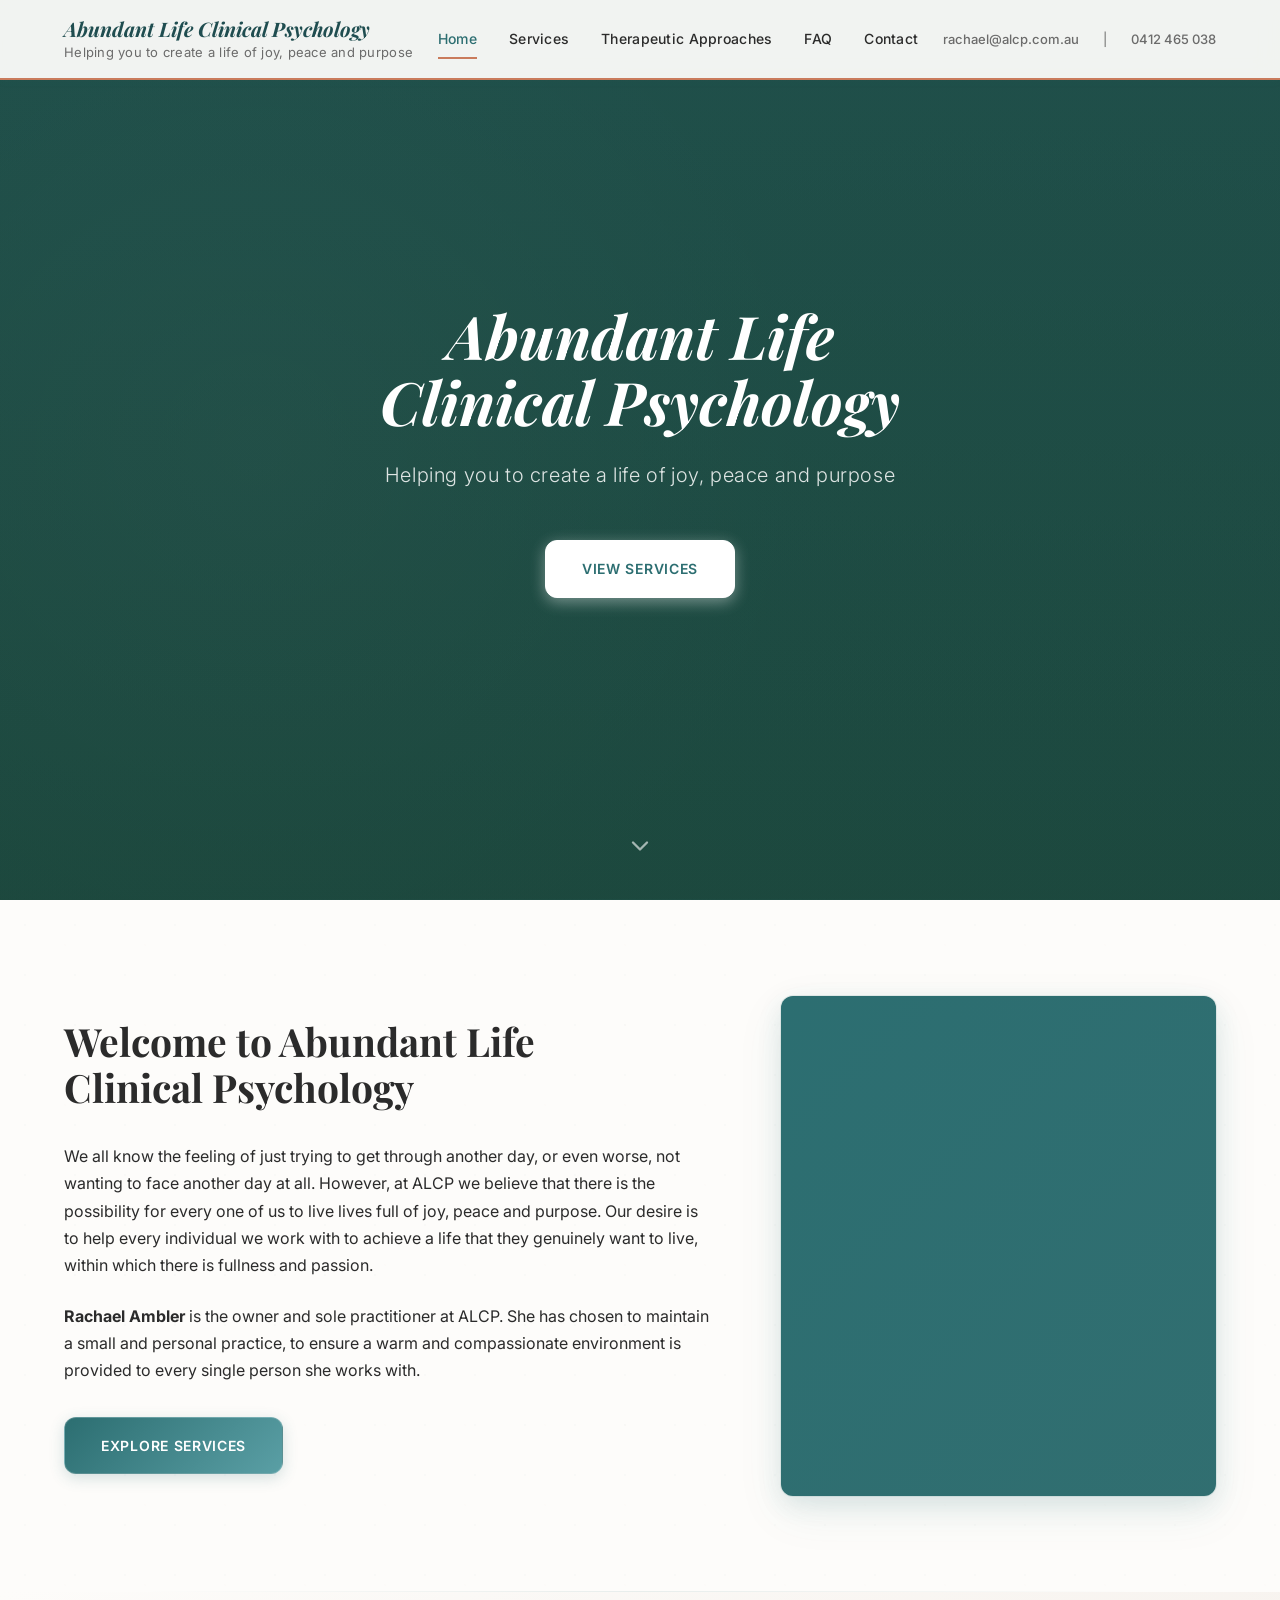
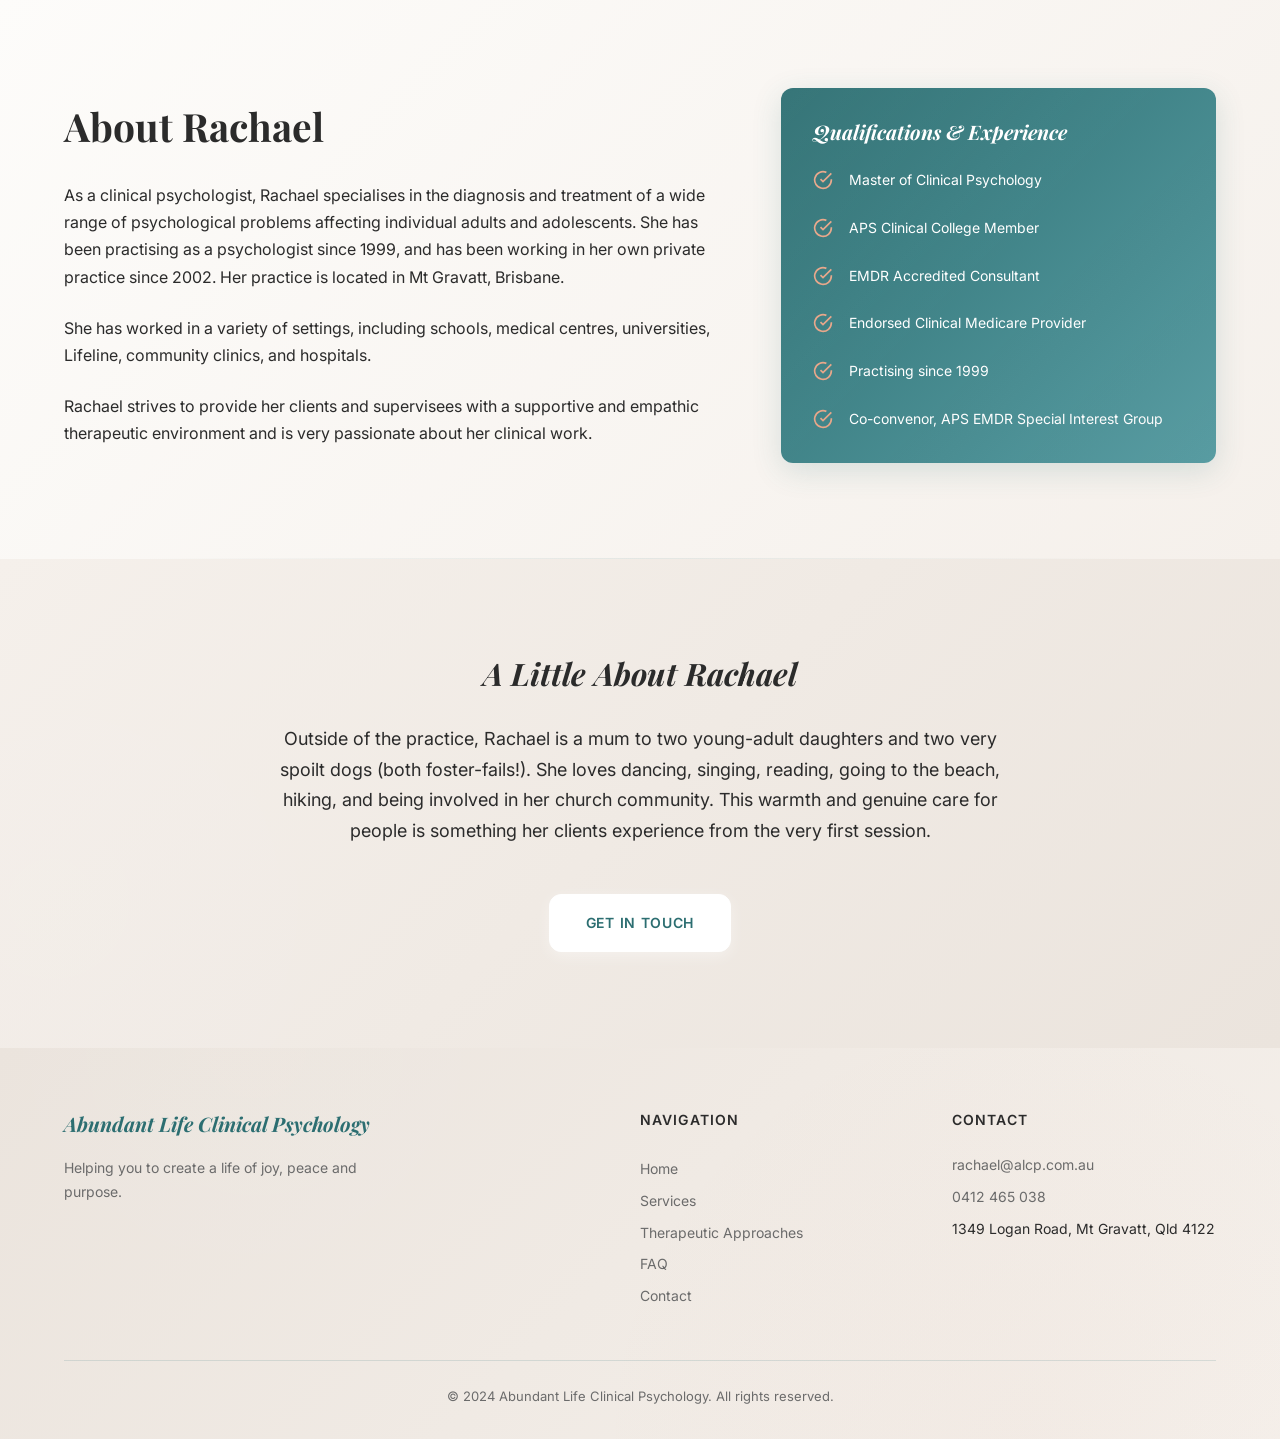
==== commit 02cdaec5: "Remove flower/water image from About section and remove Ticket Tailor button section" ====
--- a/index.html
+++ b/index.html
@@ -101,9 +101,6 @@
       <div class="container">
         <div class="split split--60-40">
           <div class="fade-in-left">
-            <div class="img-wrapper img-wrapper--tall" style="margin-bottom: var(--sp-4); border-radius: 12px; overflow: hidden;">
-              <img src="https://images.unsplash.com/photo-1465056836643-15cea6cdf60e?w=600&q=80" alt="Serene flower and water imagery representing healing and peace" loading="lazy" style="width: 100%; height: 100%; object-fit: cover; border-radius: 12px;">
-            </div>
             <h2 style="margin-bottom: var(--sp-4);">About Rachael</h2>
             <p>As a clinical psychologist, Rachael specialises in the diagnosis and treatment of a wide range of psychological problems affecting individual adults and adolescents. She has been practising as a psychologist since 1999, and has been working in her own private practice since 2002. Her practice is located in Mt Gravatt, Brisbane.</p>
             <p>She has worked in a variety of settings, including schools, medical centres, universities, Lifeline, community clinics, and hospitals.</p>
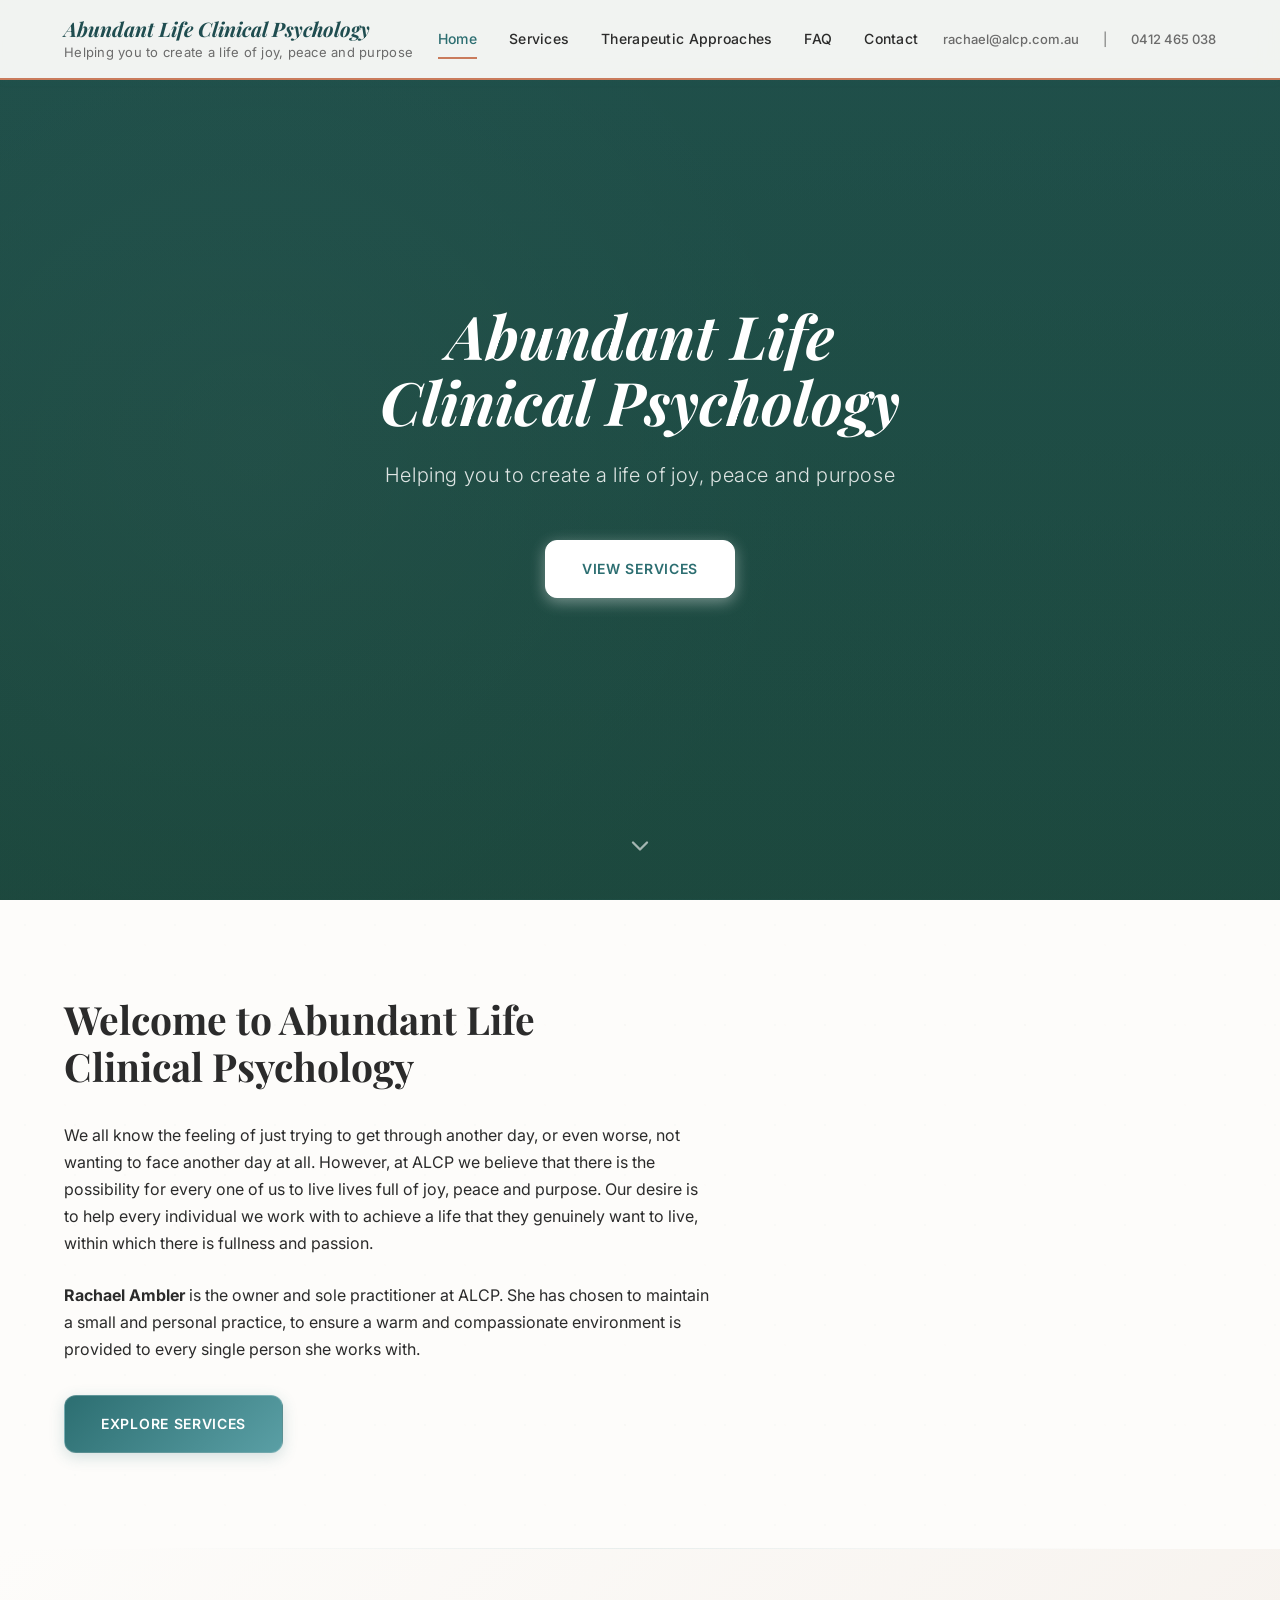
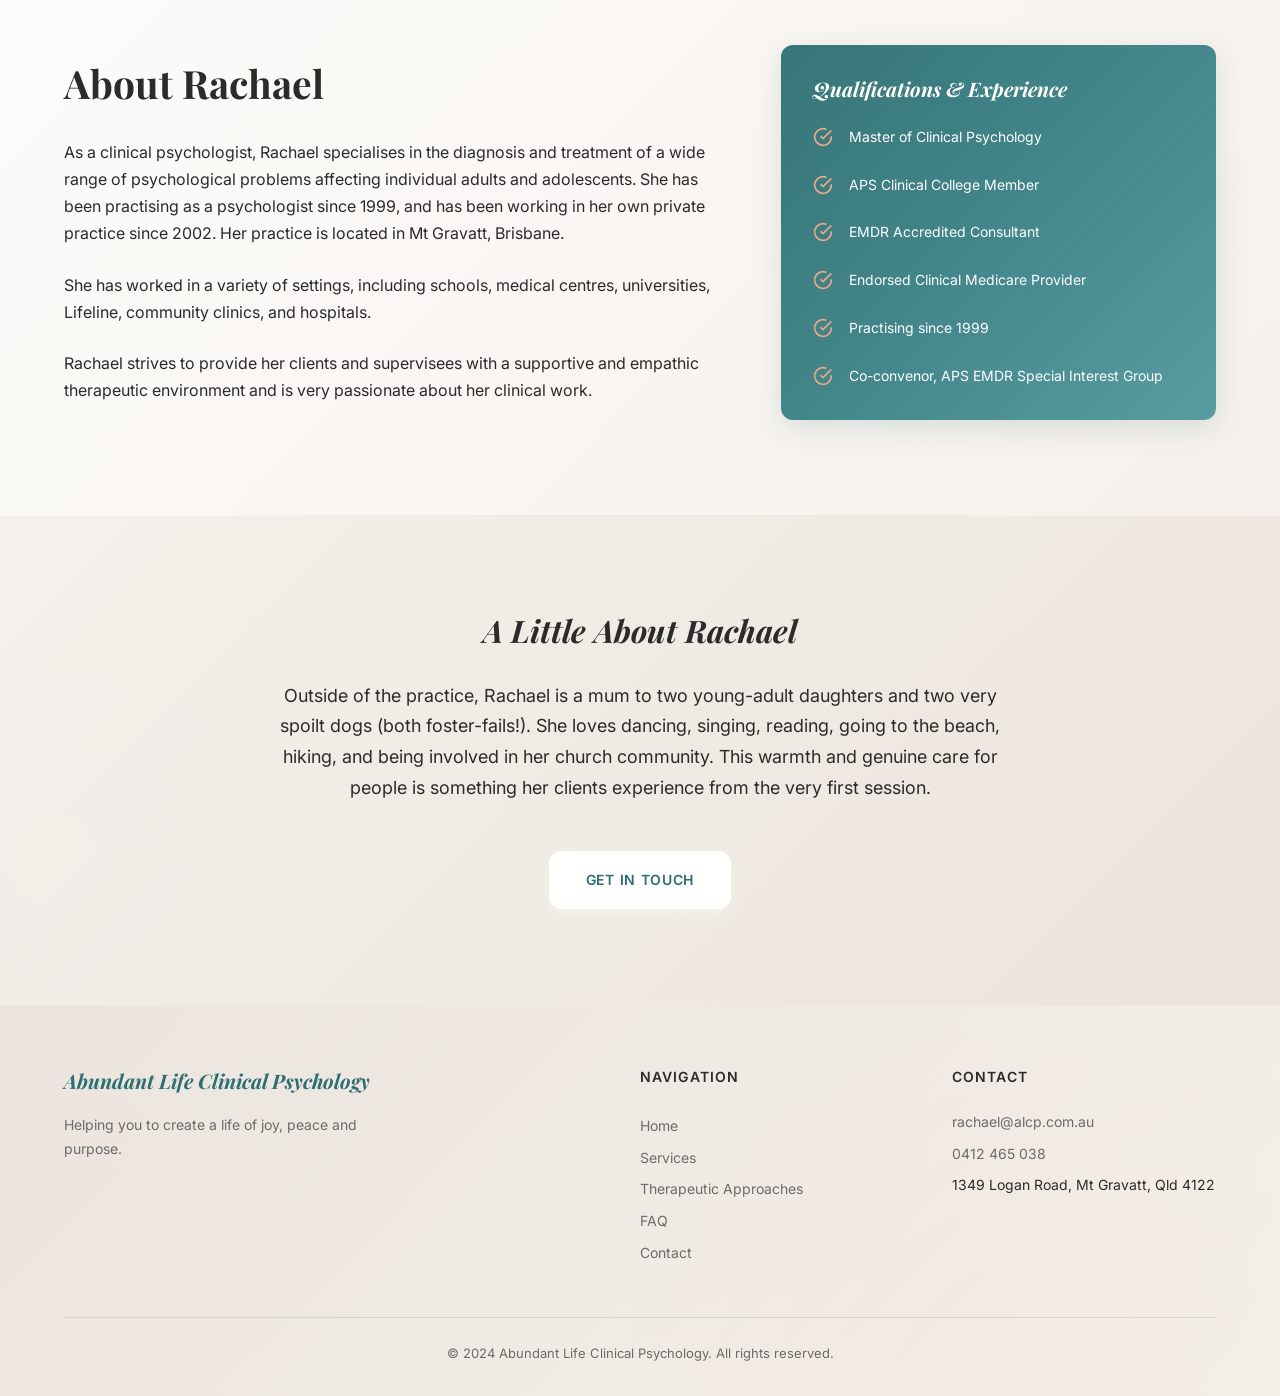
==== commit f64b4f6b: "Remove water image tile from Welcome section" ====
--- a/index.html
+++ b/index.html
@@ -85,11 +85,6 @@
             <p><strong>Rachael Ambler</strong> is the owner and sole practitioner at ALCP. She has chosen to maintain a small and personal practice, to ensure a warm and compassionate environment is provided to every single person she works with.</p>
             <div style="margin-top: var(--sp-4);">
               <a href="services.html" class="btn btn--primary">Explore Services</a>
-            </div>
-          </div>
-          <div class="fade-in-right">
-            <div class="img-wrapper img-wrapper--tall" style="display: flex; align-items: center; justify-content: center; background-color: var(--color-primary); border-radius: 12px;">
-              <img src="https://i.pinimg.com/1200x/95/14/51/9514513a173fa2787312d525d1cfde10.jpg" alt="Serene wellness and mindfulness imagery" loading="lazy" style="width: 100%; height: 100%; object-fit: cover; border-radius: 12px; transform: rotate(90deg);">
             </div>
           </div>
         </div>
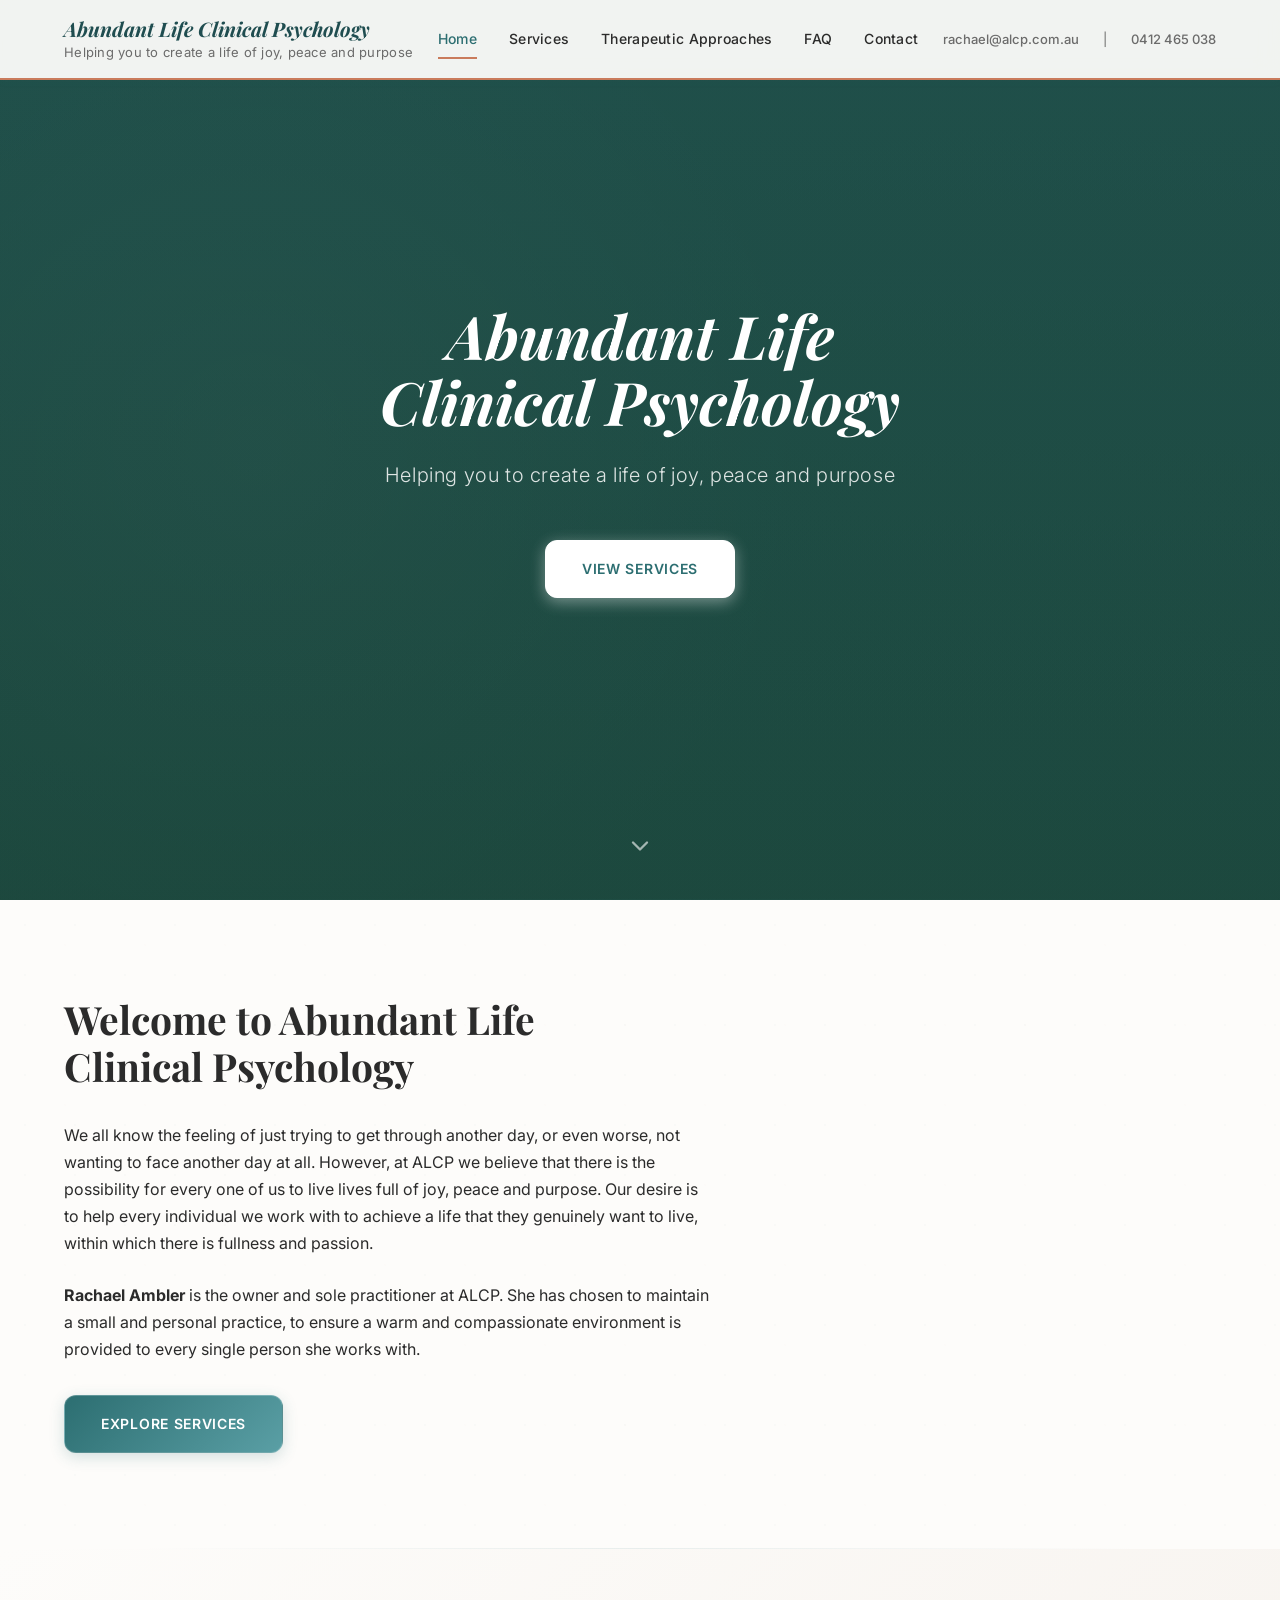
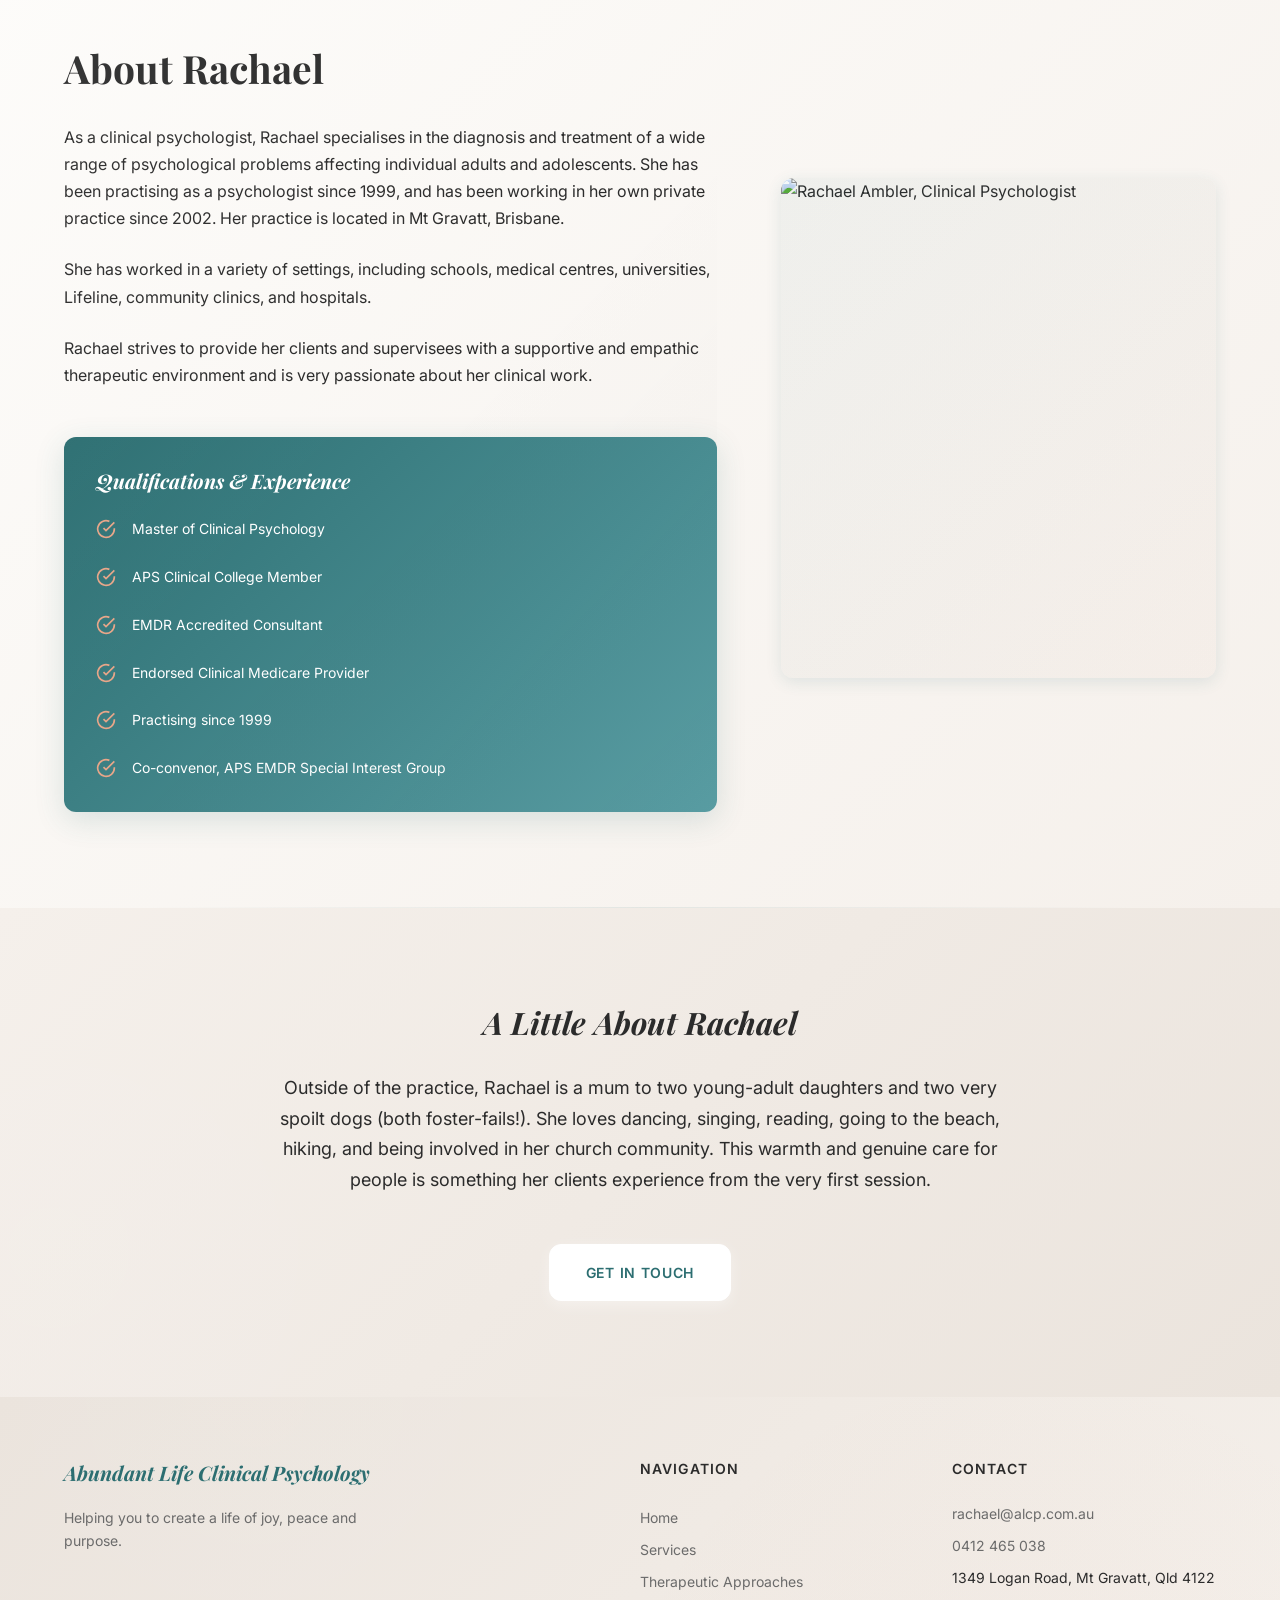
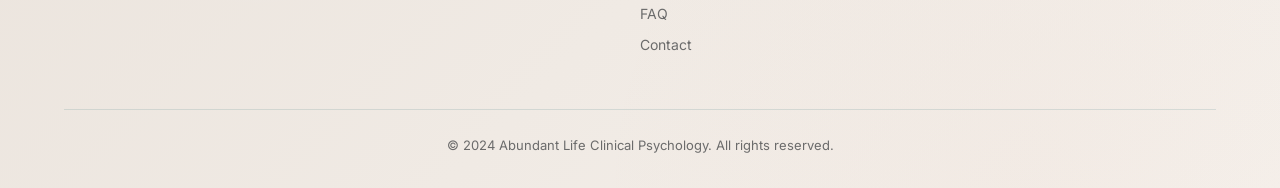
==== commit f49e7121: "Add Rachael's professional photo to About section on right side" ====
--- a/index.html
+++ b/index.html
@@ -100,34 +100,39 @@
             <p>As a clinical psychologist, Rachael specialises in the diagnosis and treatment of a wide range of psychological problems affecting individual adults and adolescents. She has been practising as a psychologist since 1999, and has been working in her own private practice since 2002. Her practice is located in Mt Gravatt, Brisbane.</p>
             <p>She has worked in a variety of settings, including schools, medical centres, universities, Lifeline, community clinics, and hospitals.</p>
             <p>Rachael strives to provide her clients and supervisees with a supportive and empathic therapeutic environment and is very passionate about her clinical work.</p>
+            <div style="margin-top: var(--sp-6);">
+              <div class="credential-sidebar">
+                <h4>Qualifications &amp; Experience</h4>
+                <div class="credential-item">
+                  <svg class="credential-icon" viewBox="0 0 24 24" fill="none" stroke="currentColor" stroke-width="2"><path d="M22 11.08V12a10 10 0 1 1-5.93-9.14"></path><polyline points="22 4 12 14.01 9 11.01"></polyline></svg>
+                  <span>Master of Clinical Psychology</span>
+                </div>
+                <div class="credential-item">
+                  <svg class="credential-icon" viewBox="0 0 24 24" fill="none" stroke="currentColor" stroke-width="2"><path d="M22 11.08V12a10 10 0 1 1-5.93-9.14"></path><polyline points="22 4 12 14.01 9 11.01"></polyline></svg>
+                  <span>APS Clinical College Member</span>
+                </div>
+                <div class="credential-item">
+                  <svg class="credential-icon" viewBox="0 0 24 24" fill="none" stroke="currentColor" stroke-width="2"><path d="M22 11.08V12a10 10 0 1 1-5.93-9.14"></path><polyline points="22 4 12 14.01 9 11.01"></polyline></svg>
+                  <span>EMDR Accredited Consultant</span>
+                </div>
+                <div class="credential-item">
+                  <svg class="credential-icon" viewBox="0 0 24 24" fill="none" stroke="currentColor" stroke-width="2"><path d="M22 11.08V12a10 10 0 1 1-5.93-9.14"></path><polyline points="22 4 12 14.01 9 11.01"></polyline></svg>
+                  <span>Endorsed Clinical Medicare Provider</span>
+                </div>
+                <div class="credential-item">
+                  <svg class="credential-icon" viewBox="0 0 24 24" fill="none" stroke="currentColor" stroke-width="2"><path d="M22 11.08V12a10 10 0 1 1-5.93-9.14"></path><polyline points="22 4 12 14.01 9 11.01"></polyline></svg>
+                  <span>Practising since 1999</span>
+                </div>
+                <div class="credential-item">
+                  <svg class="credential-icon" viewBox="0 0 24 24" fill="none" stroke="currentColor" stroke-width="2"><path d="M22 11.08V12a10 10 0 1 1-5.93-9.14"></path><polyline points="22 4 12 14.01 9 11.01"></polyline></svg>
+                  <span>Co-convenor, APS EMDR Special Interest Group</span>
+                </div>
+              </div>
+            </div>
           </div>
           <div class="fade-in-right">
-            <div class="credential-sidebar">
-              <h4>Qualifications &amp; Experience</h4>
-              <div class="credential-item">
-                <svg class="credential-icon" viewBox="0 0 24 24" fill="none" stroke="currentColor" stroke-width="2"><path d="M22 11.08V12a10 10 0 1 1-5.93-9.14"></path><polyline points="22 4 12 14.01 9 11.01"></polyline></svg>
-                <span>Master of Clinical Psychology</span>
-              </div>
-              <div class="credential-item">
-                <svg class="credential-icon" viewBox="0 0 24 24" fill="none" stroke="currentColor" stroke-width="2"><path d="M22 11.08V12a10 10 0 1 1-5.93-9.14"></path><polyline points="22 4 12 14.01 9 11.01"></polyline></svg>
-                <span>APS Clinical College Member</span>
-              </div>
-              <div class="credential-item">
-                <svg class="credential-icon" viewBox="0 0 24 24" fill="none" stroke="currentColor" stroke-width="2"><path d="M22 11.08V12a10 10 0 1 1-5.93-9.14"></path><polyline points="22 4 12 14.01 9 11.01"></polyline></svg>
-                <span>EMDR Accredited Consultant</span>
-              </div>
-              <div class="credential-item">
-                <svg class="credential-icon" viewBox="0 0 24 24" fill="none" stroke="currentColor" stroke-width="2"><path d="M22 11.08V12a10 10 0 1 1-5.93-9.14"></path><polyline points="22 4 12 14.01 9 11.01"></polyline></svg>
-                <span>Endorsed Clinical Medicare Provider</span>
-              </div>
-              <div class="credential-item">
-                <svg class="credential-icon" viewBox="0 0 24 24" fill="none" stroke="currentColor" stroke-width="2"><path d="M22 11.08V12a10 10 0 1 1-5.93-9.14"></path><polyline points="22 4 12 14.01 9 11.01"></polyline></svg>
-                <span>Practising since 1999</span>
-              </div>
-              <div class="credential-item">
-                <svg class="credential-icon" viewBox="0 0 24 24" fill="none" stroke="currentColor" stroke-width="2"><path d="M22 11.08V12a10 10 0 1 1-5.93-9.14"></path><polyline points="22 4 12 14.01 9 11.01"></polyline></svg>
-                <span>Co-convenor, APS EMDR Special Interest Group</span>
-              </div>
+            <div class="img-wrapper img-wrapper--tall" style="border-radius: 12px; overflow: hidden; box-shadow: var(--shadow-md);">
+              <img src="images/photo.jpg" alt="Rachael Ambler, Clinical Psychologist" loading="lazy" style="width: 100%; height: 100%; object-fit: cover; border-radius: 12px;">
             </div>
           </div>
         </div>
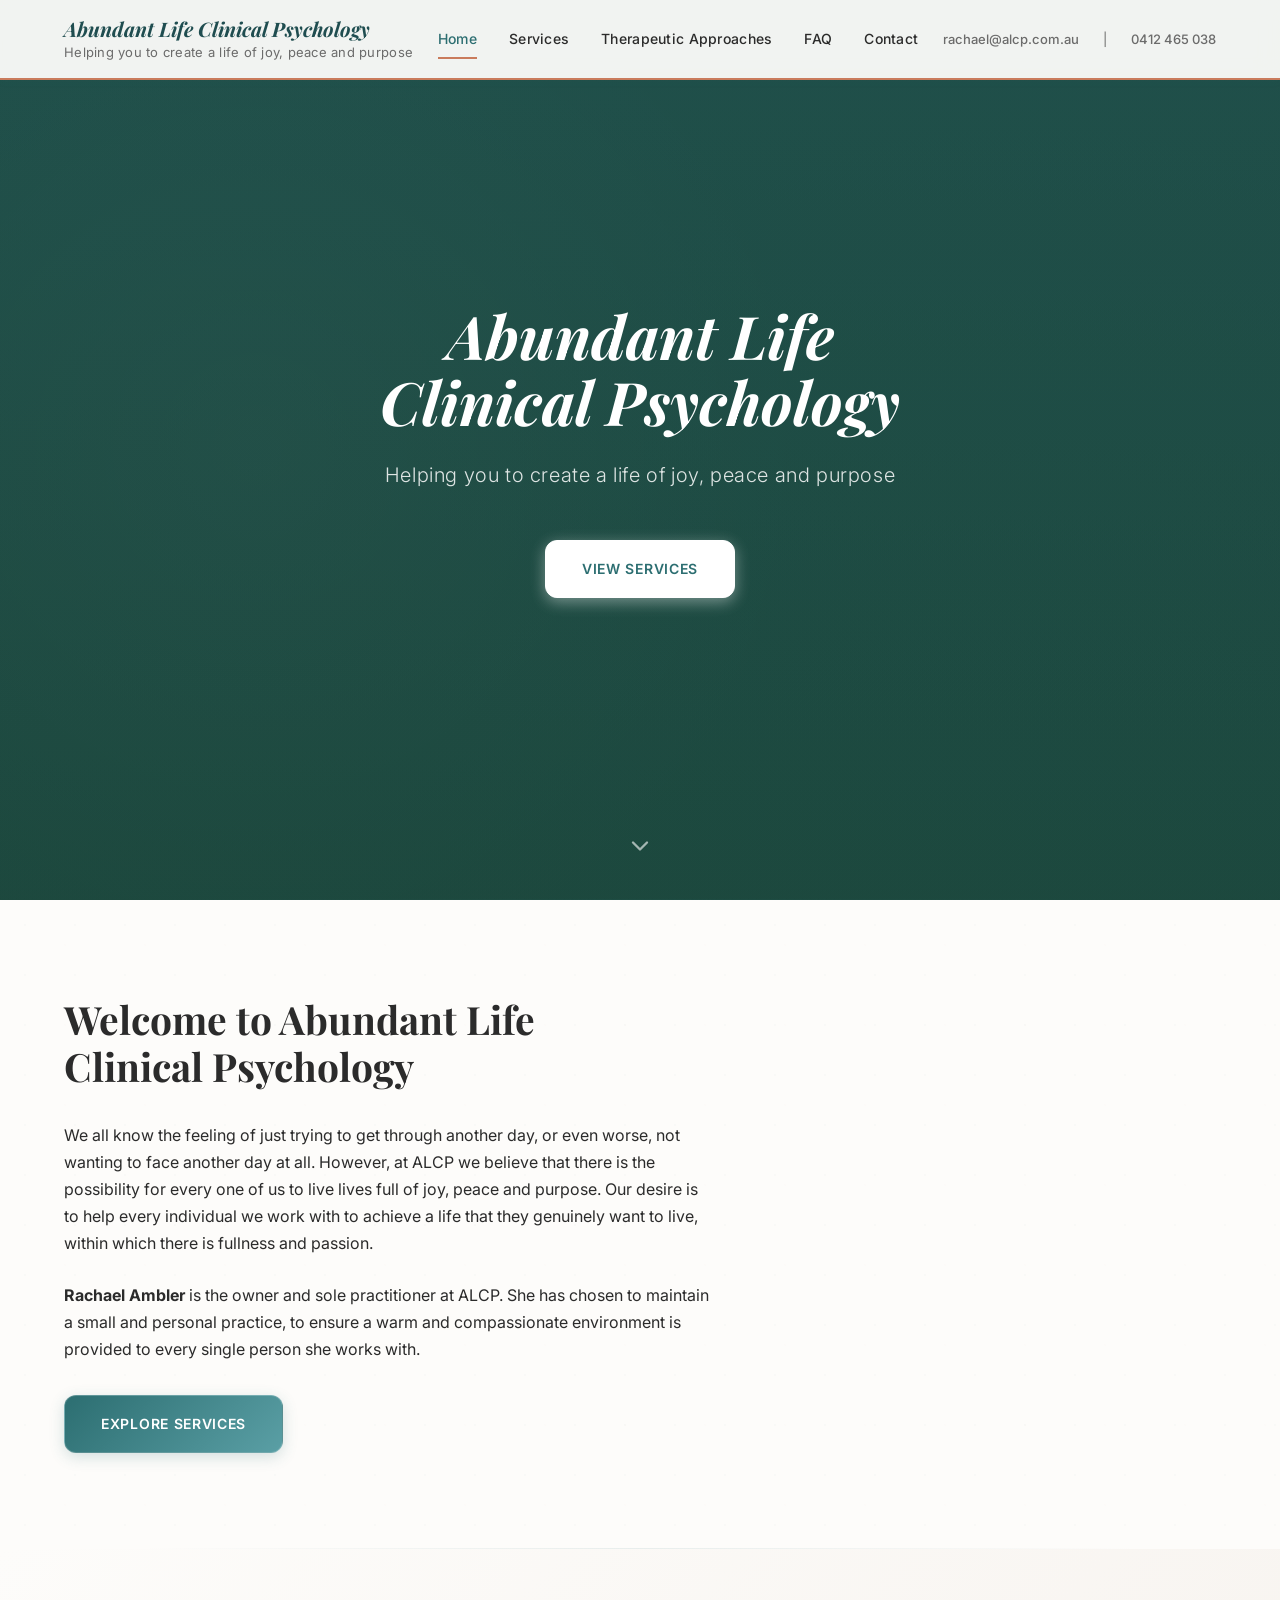
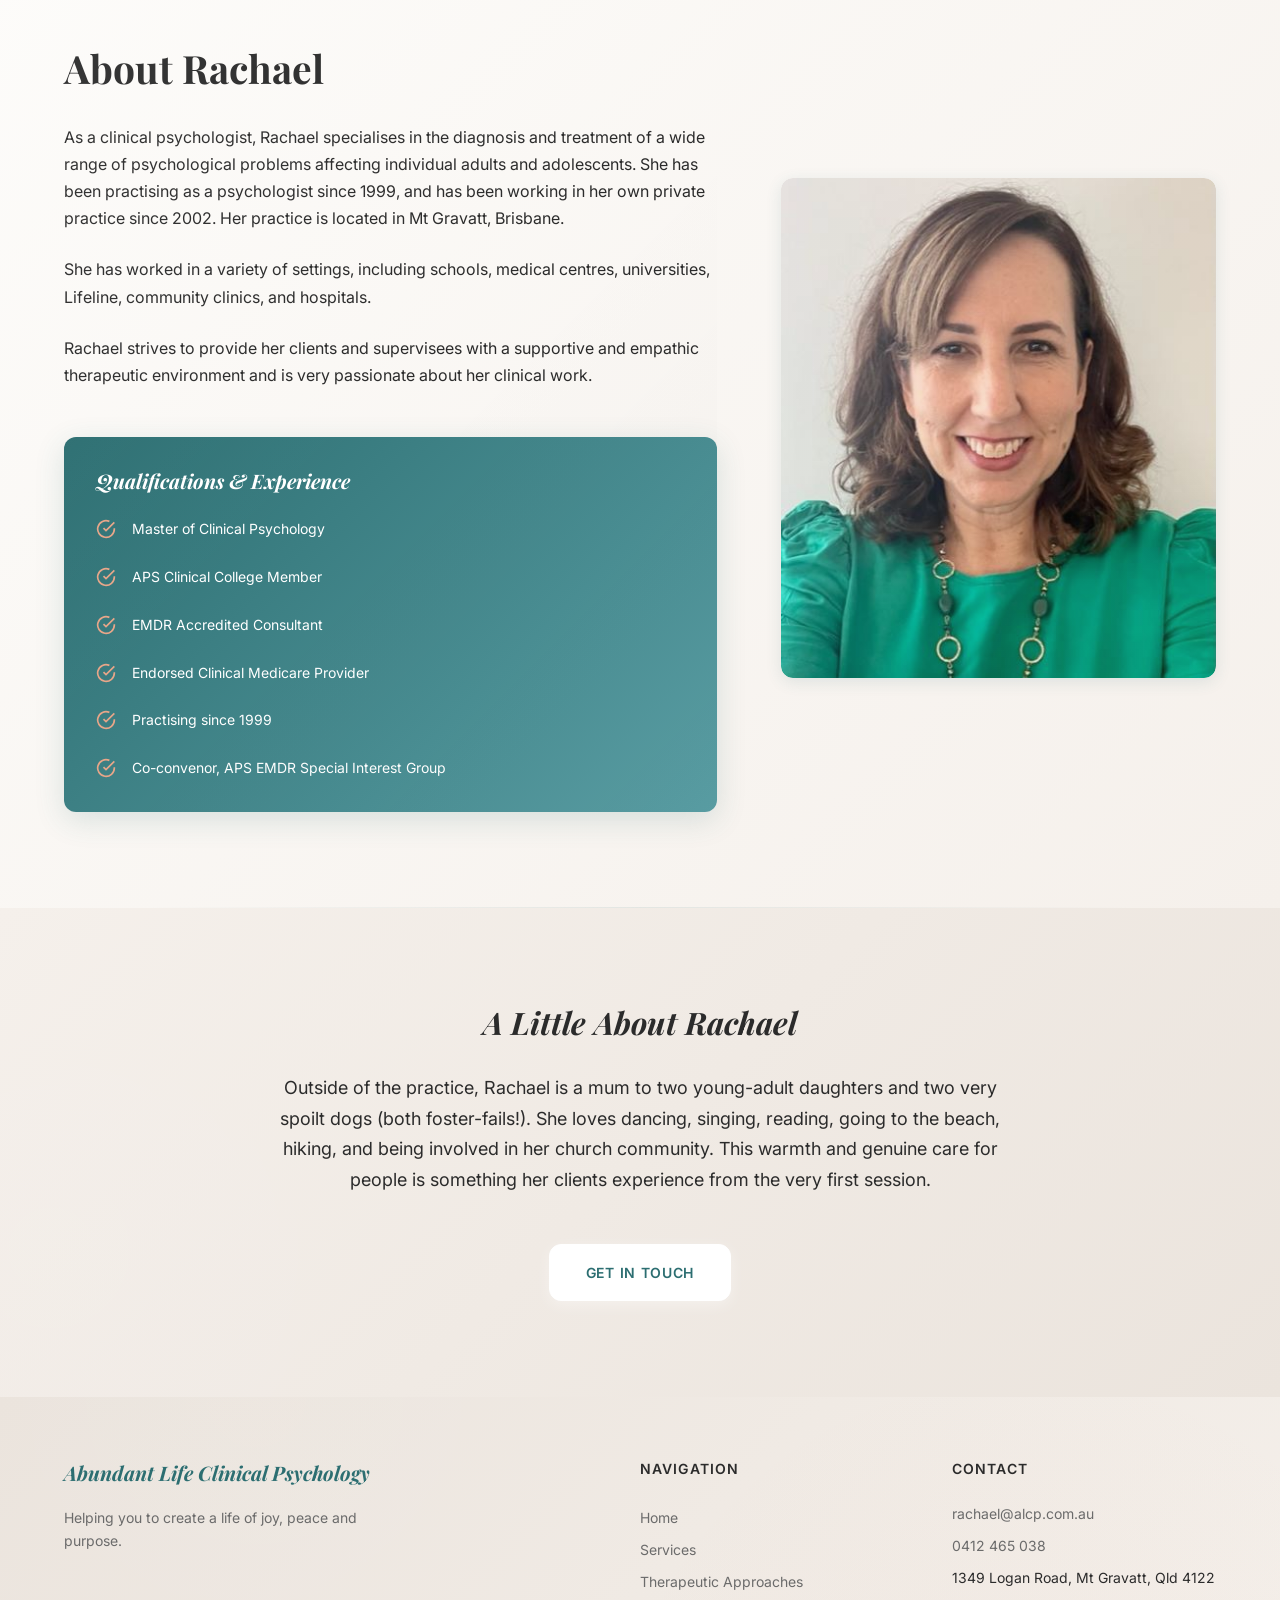
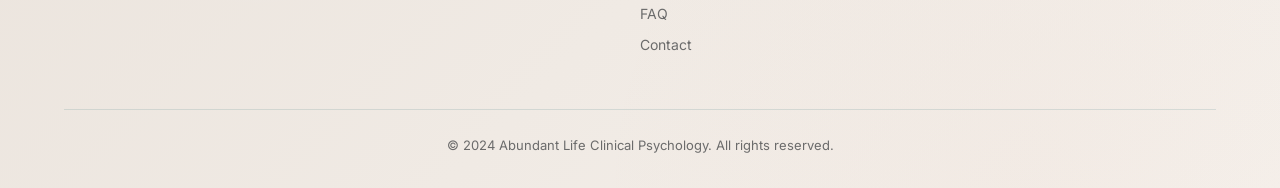
==== commit 2f93b687: "Fix image filename to match uploaded Photo.jpg" ====
--- a/index.html
+++ b/index.html
@@ -132,7 +132,7 @@
           </div>
           <div class="fade-in-right">
             <div class="img-wrapper img-wrapper--tall" style="border-radius: 12px; overflow: hidden; box-shadow: var(--shadow-md);">
-              <img src="images/photo.jpg" alt="Rachael Ambler, Clinical Psychologist" loading="lazy" style="width: 100%; height: 100%; object-fit: cover; border-radius: 12px;">
+              <img src="images/Photo.jpg" alt="Rachael Ambler, Clinical Psychologist" loading="lazy" style="width: 100%; height: 100%; object-fit: cover; border-radius: 12px;">
             </div>
           </div>
         </div>
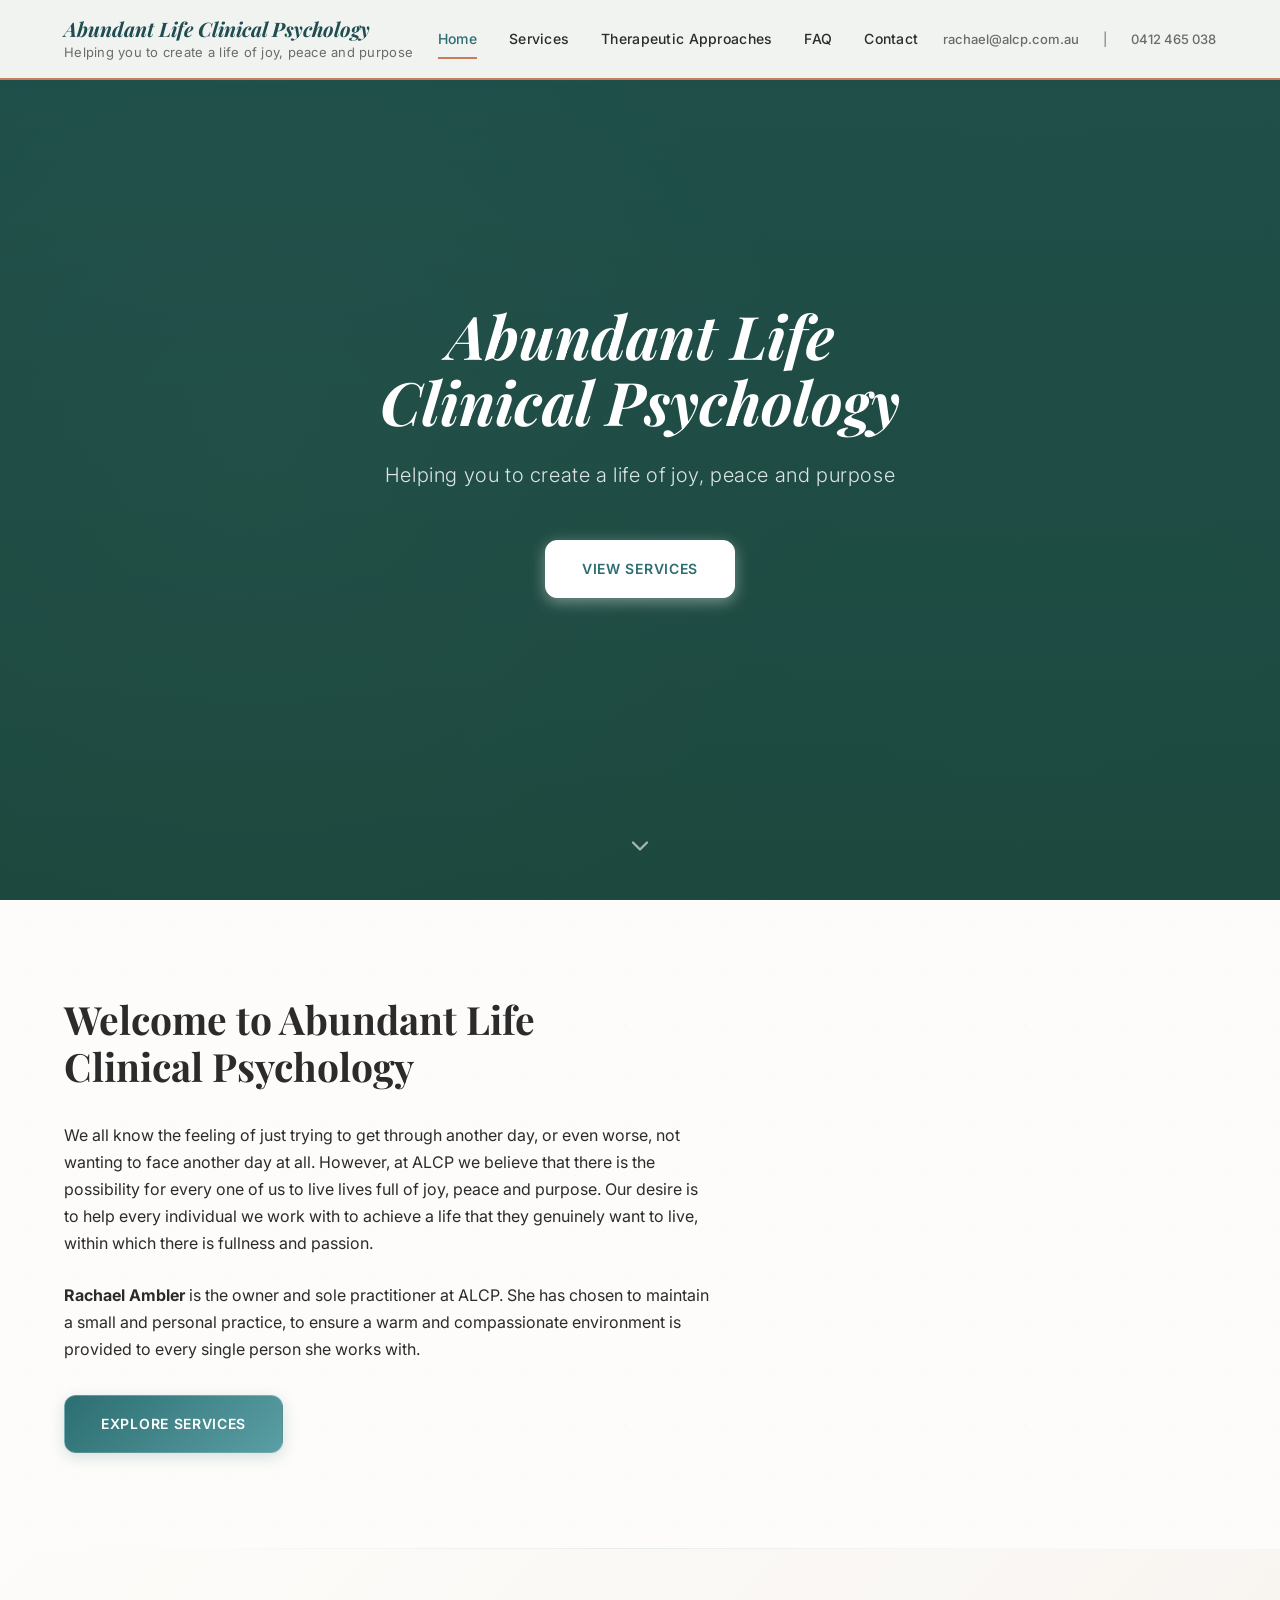
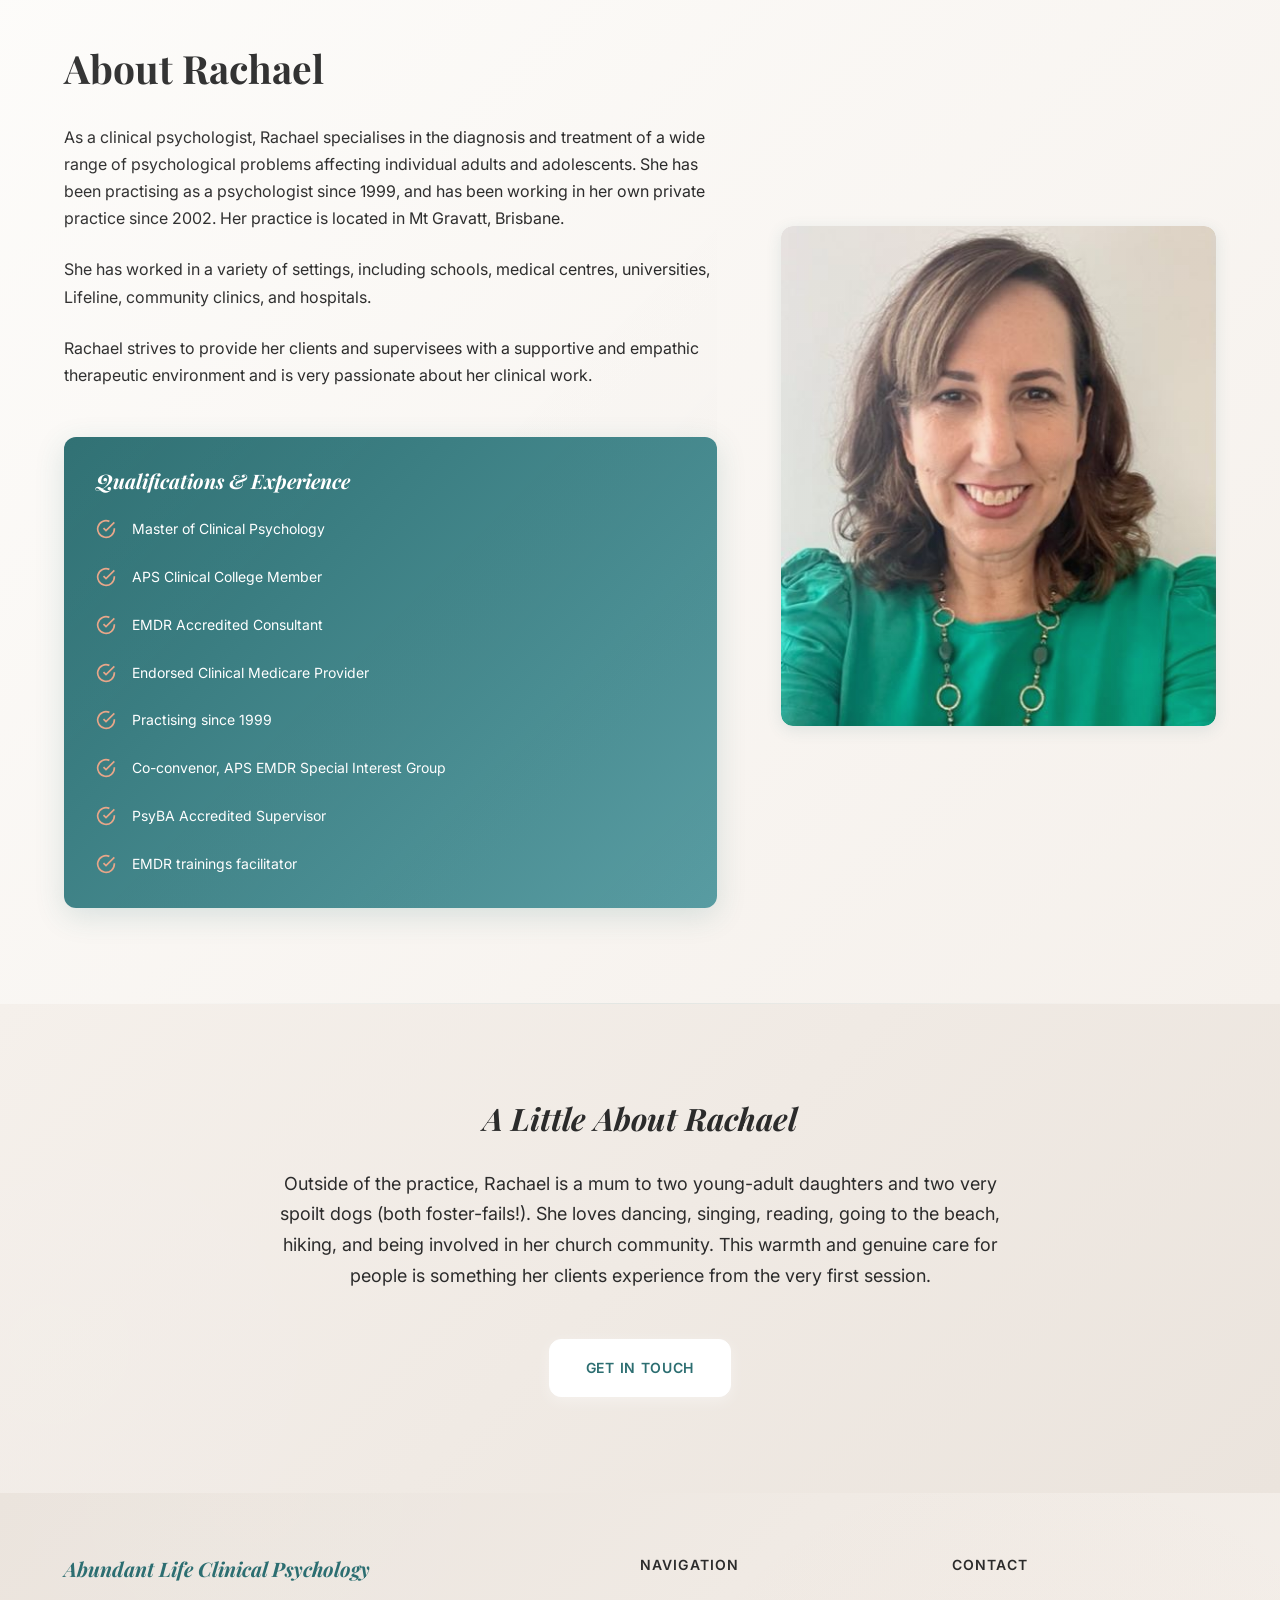
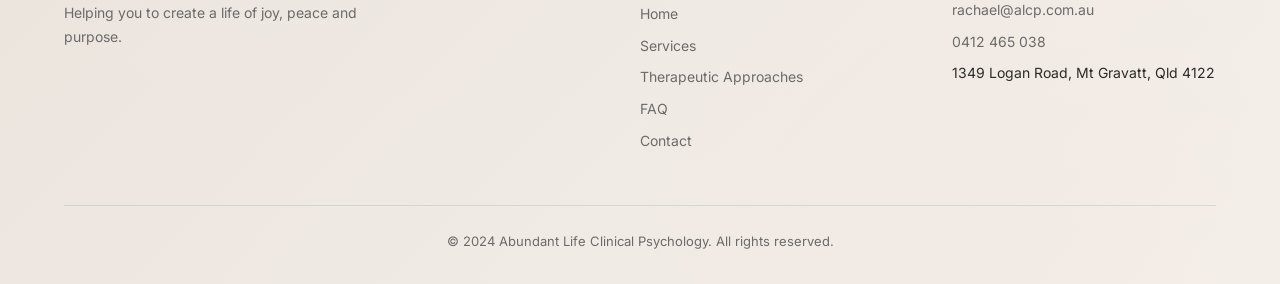
==== commit 648079ef: "Update Rachael profile: add credentials, remove adolescents from counselling - Add 'PsyBA Accredited" ====
--- a/index.html
+++ b/index.html
@@ -127,6 +127,14 @@
                   <svg class="credential-icon" viewBox="0 0 24 24" fill="none" stroke="currentColor" stroke-width="2"><path d="M22 11.08V12a10 10 0 1 1-5.93-9.14"></path><polyline points="22 4 12 14.01 9 11.01"></polyline></svg>
                   <span>Co-convenor, APS EMDR Special Interest Group</span>
                 </div>
+                <div class="credential-item">
+                  <svg class="credential-icon" viewBox="0 0 24 24" fill="none" stroke="currentColor" stroke-width="2"><path d="M22 11.08V12a10 10 0 1 1-5.93-9.14"></path><polyline points="22 4 12 14.01 9 11.01"></polyline></svg>
+                  <span>PsyBA Accredited Supervisor</span>
+                </div>
+                <div class="credential-item">
+                  <svg class="credential-icon" viewBox="0 0 24 24" fill="none" stroke="currentColor" stroke-width="2"><path d="M22 11.08V12a10 10 0 1 1-5.93-9.14"></path><polyline points="22 4 12 14.01 9 11.01"></polyline></svg>
+                  <span>EMDR trainings facilitator</span>
+                </div>
               </div>
             </div>
           </div>
--- a/css/styles.css
+++ b/css/styles.css
@@ -1327,7 +1327,8 @@
 .img-wrapper img {
   width: 100%;
   height: 100%;
-  object-fit: cover;
+  object-fit: contain;
+  object-position: center;
   transition: transform var(--transition-slow);
 }
 
@@ -1726,6 +1727,16 @@
     display: block;
   }
 
+  .img-wrapper--tall {
+    height: auto;
+    max-height: 500px;
+  }
+
+  .img-wrapper--medium {
+    height: auto;
+    max-height: 400px;
+  }
+
   .footer-inner {
     grid-template-columns: 1fr;
     gap: var(--sp-4);
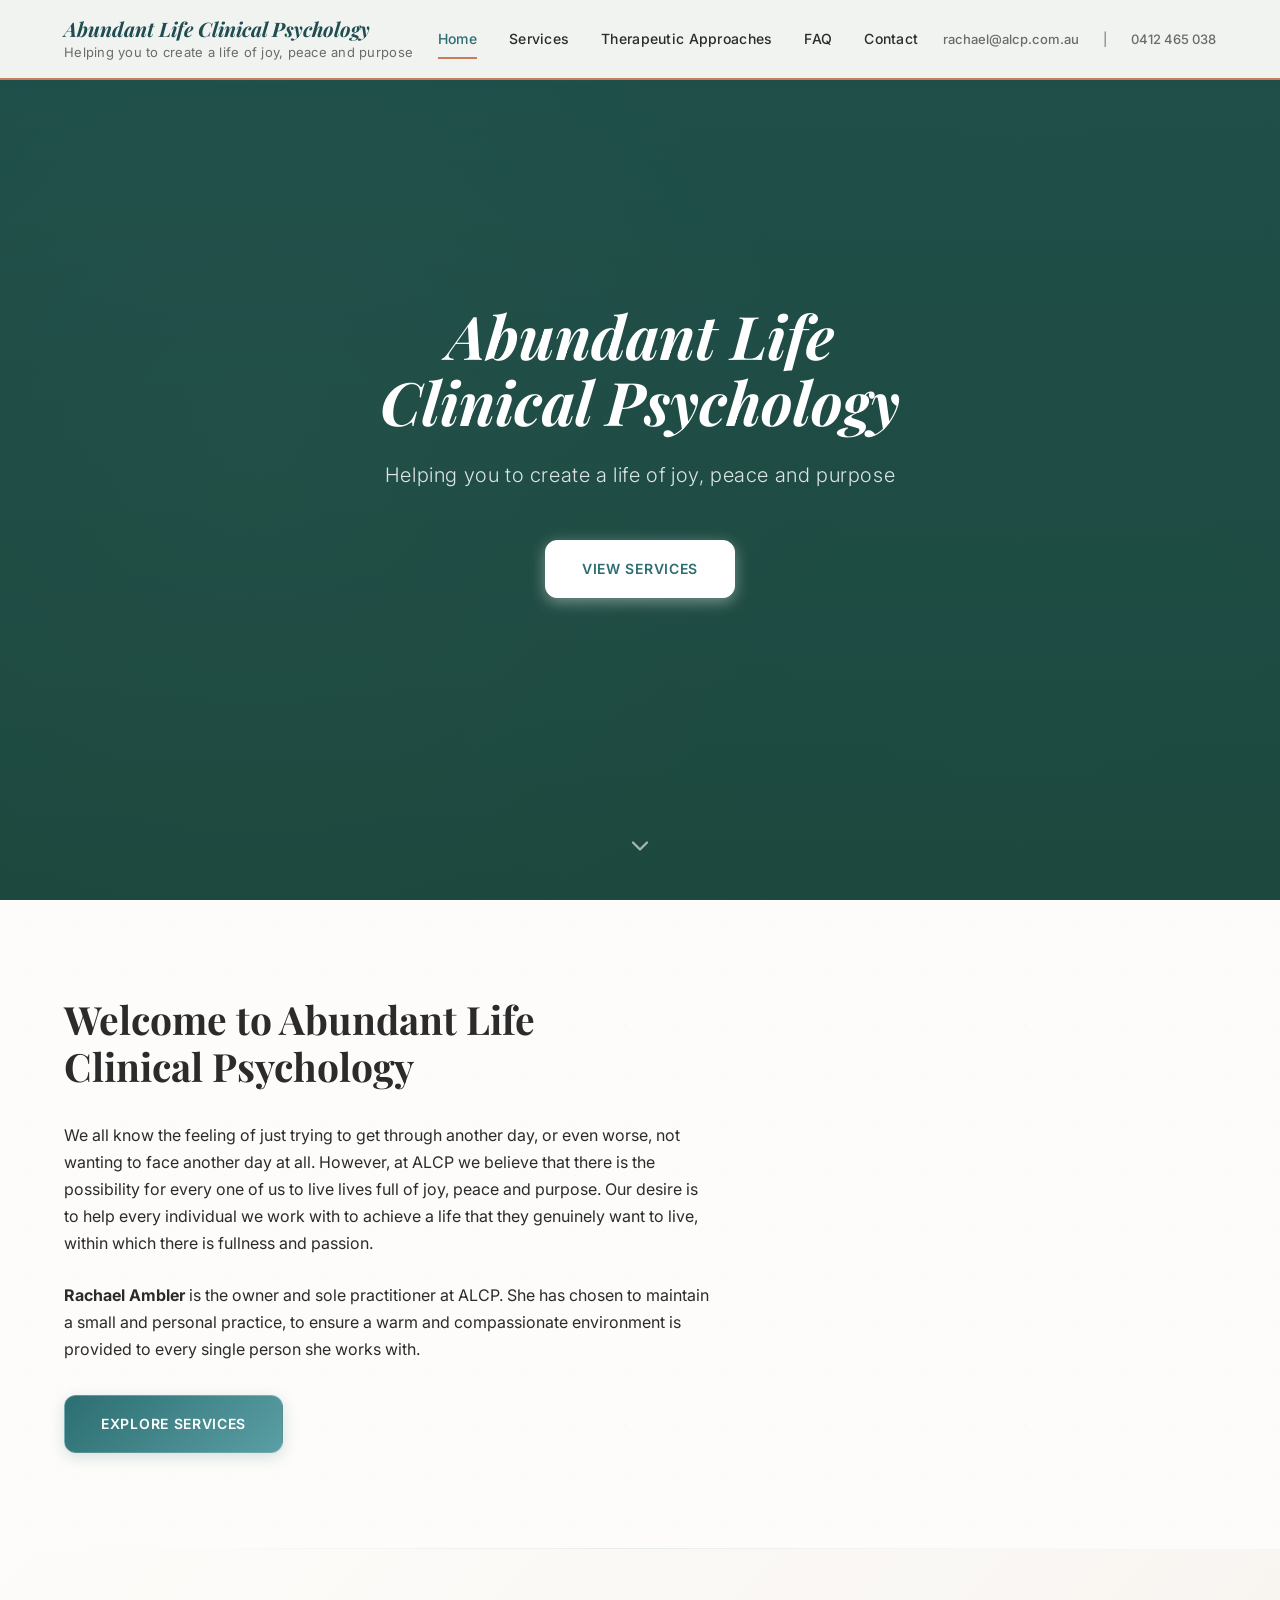
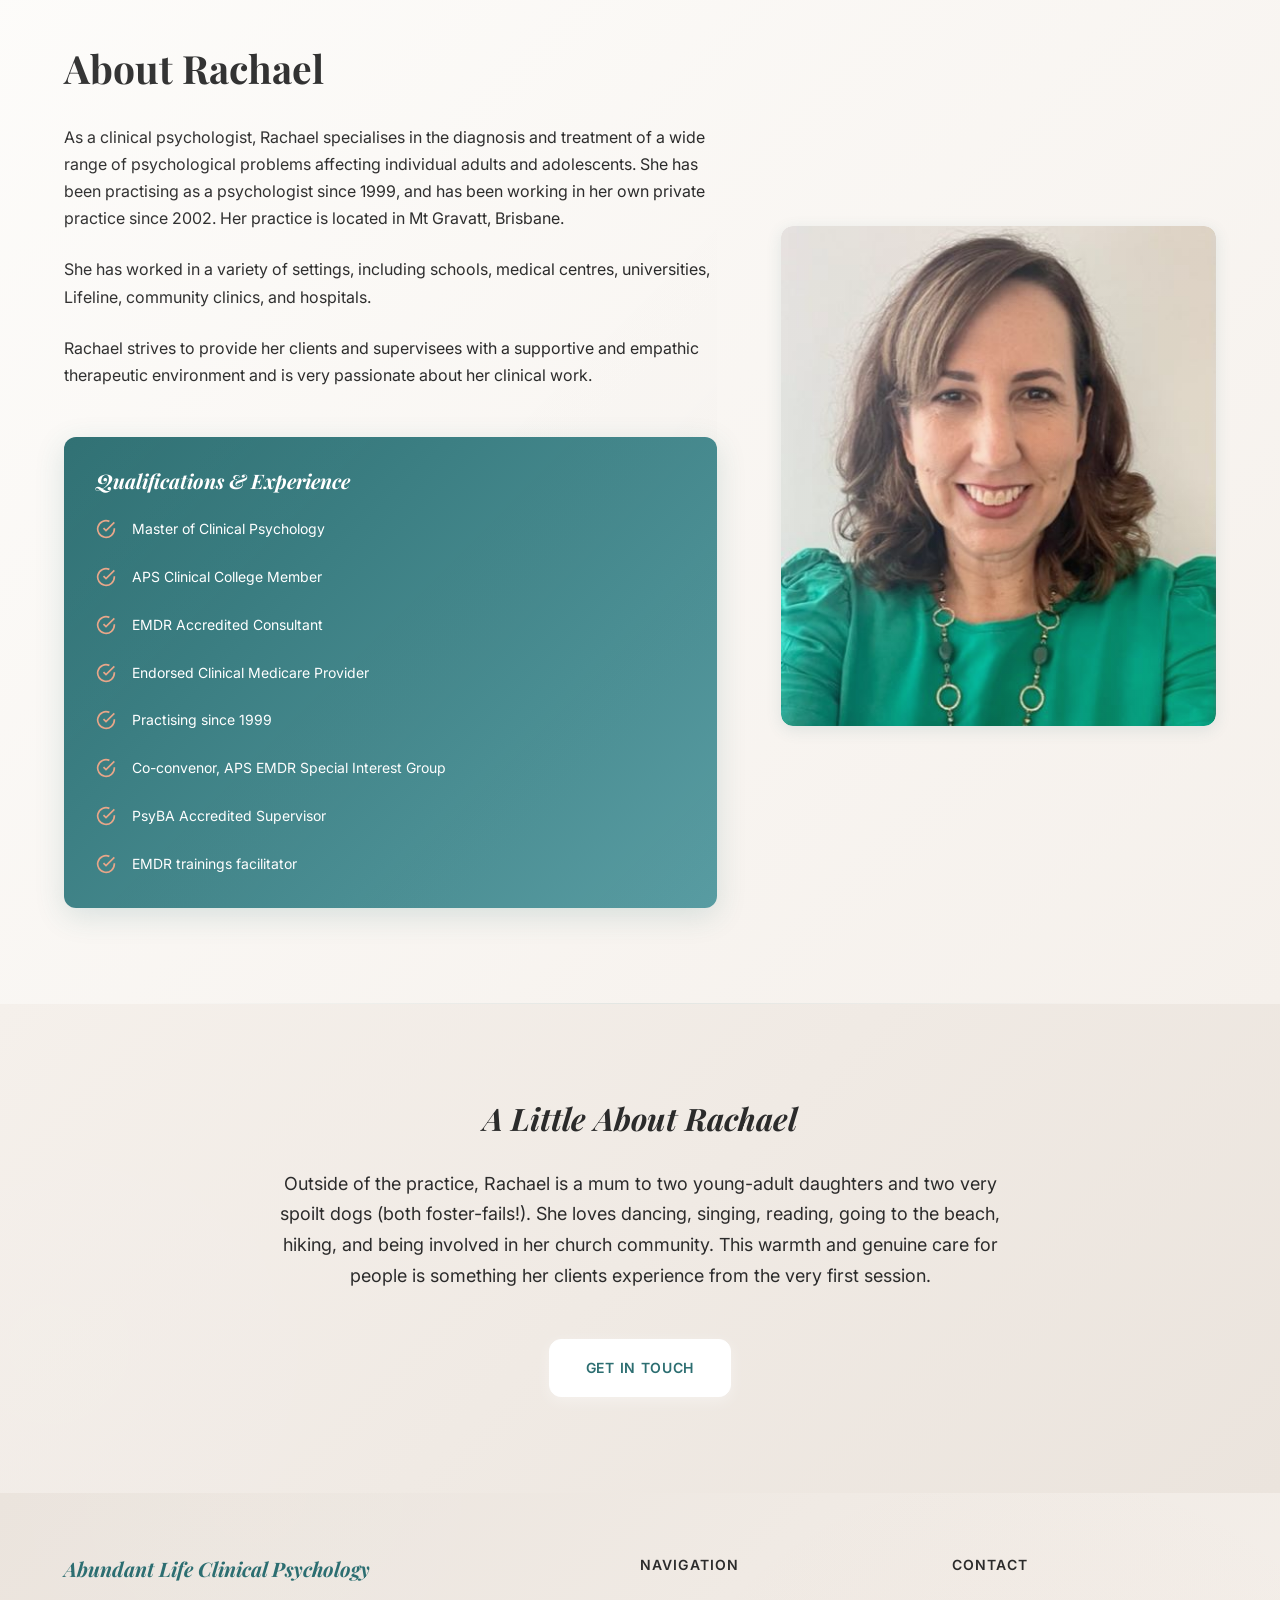
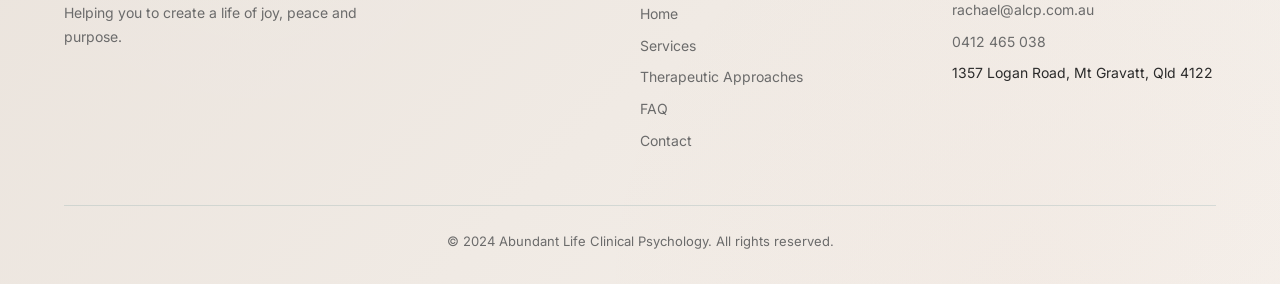
==== commit 5c43edb8: "Use Rachael's complete Courage to Connect design and correct practice address" ====
--- a/index.html
+++ b/index.html
@@ -184,7 +184,7 @@
           <h4>Contact</h4>
           <div class="footer-contact-item"><a href="mailto:rachael@alcp.com.au">rachael@alcp.com.au</a></div>
           <div class="footer-contact-item"><a href="tel:0412465038">0412 465 038</a></div>
-          <div class="footer-contact-item">1349 Logan Road, Mt Gravatt, Qld 4122</div>
+          <div class="footer-contact-item">1357 Logan Road, Mt Gravatt, Qld 4122</div>
         </div>
       </div>
       <div class="footer-bottom">
--- a/css/styles.css
+++ b/css/styles.css
@@ -1673,6 +1673,89 @@
     transform: none;
   }
 
+  .img-wrapper--tall {
+    height: auto;
+    max-height: 500px;
+  }
+
+  .img-wrapper--medium {
+    height: auto;
+    max-height: 400px;
+  }
+
+  .footer-inner {
+    grid-template-columns: 1fr;
+    gap: var(--sp-4);
+  }
+
+  .hero {
+    min-height: 80vh;
+  }
+
+  .hero--short {
+    min-height: 35vh;
+  }
+
+  .img-wrapper--tall {
+    height: 300px;
+  }
+
+  .img-wrapper--medium {
+    height: 250px;
+  }
+
+  .highlight-banner {
+    padding: var(--sp-6) var(--sp-4);
+  }
+
+  .booking-section {
+    padding: var(--sp-4);
+  }
+}
+
+@media (max-width: 480px) {
+  :root {
+    --fs-hero: 1.875rem;
+  }
+
+  .container {
+    padding: 0 var(--sp-2);
+  }
+
+  .btn {
+    width: 100%;
+    text-align: center;
+  }
+}
+
+/* Courage to Connect — uses ALCP's shared palette, type and button styles. */
+#group-therapy { scroll-margin-top: calc(var(--header-height) + var(--sp-3)); }
+.retreat-feature { display: grid; grid-template-columns: 1.4fr 1fr; overflow: hidden; margin-bottom: var(--sp-6); border: 1px solid var(--color-border); border-radius: 24px; background: var(--color-bg); box-shadow: var(--shadow-sm); }
+.retreat-feature__intro { padding: var(--sp-6); }
+.retreat-feature h2 { margin-bottom: var(--sp-2); color: var(--color-primary-dark); }
+.retreat-feature__eyebrow { display: block; margin-bottom: var(--sp-2); color: var(--color-primary); font-size: var(--fs-xs); font-weight: 600; letter-spacing: .1em; text-transform: uppercase; }
+.retreat-feature__subtitle { font-family: var(--font-heading); font-size: var(--fs-lg); font-style: italic; color: var(--color-text-muted); }
+.retreat-feature__link { gap: var(--sp-2); margin-top: var(--sp-1); }
+.retreat-feature__link:focus-visible { outline: 3px solid var(--color-primary); outline-offset: 4px; }
+.retreat-feature__dates { display: grid; align-content: center; gap: var(--sp-3); padding: var(--sp-6); background: #edf0e8; }
+.retreat-feature__dates .retreat-feature__eyebrow { margin: 0; }
+.retreat-feature__dates div { display: grid; gap: var(--sp-1); padding-top: var(--sp-3); border-top: 1px solid var(--color-border); }
+.retreat-feature__dates span { font-size: var(--fs-sm); }
+.retreat-feature__dates strong { font-family: var(--font-heading); font-size: var(--fs-xl); line-height: var(--lh-tight); color: var(--color-primary-dark); }
+@media (max-width: 768px) {
+  .retreat-feature { grid-template-columns: 1fr; }
+  .retreat-feature__intro, .retreat-feature__dates { padding: var(--sp-3); }
+  .retreat-feature__link { padding: var(--sp-2); font-size: var(--fs-xs); }
+}
+
+/* Calm interactions for the program teaser, consistent with its detail page. */
+.retreat-feature__link { min-height: 50px; background: var(--color-primary); box-shadow: none; transition: background-color 180ms ease, transform 220ms ease; }
+@media (hover: hover) and (pointer: fine) { .retreat-feature__link:hover { background: var(--color-primary-dark); box-shadow: var(--shadow-sm); transform: translateY(-2px); } }
+.retreat-feature__link:active { transform: translateY(0); }
+@media (prefers-reduced-motion: reduce) { .retreat-feature__link { transition: none; } .retreat-feature__link:hover { transform: none; } }
+
+/* Switch to the compact menu before tablet navigation becomes crowded. */
+@media (max-width: 1100px) {
   /* Mobile nav */
   .nav-links {
     position: fixed;
@@ -1727,57 +1810,13 @@
     display: block;
   }
 
-  .img-wrapper--tall {
-    height: auto;
-    max-height: 500px;
-  }
-
-  .img-wrapper--medium {
-    height: auto;
-    max-height: 400px;
-  }
-
-  .footer-inner {
-    grid-template-columns: 1fr;
-    gap: var(--sp-4);
-  }
-
-  .hero {
-    min-height: 80vh;
-  }
-
-  .hero--short {
-    min-height: 35vh;
-  }
-
-  .img-wrapper--tall {
-    height: 300px;
-  }
-
-  .img-wrapper--medium {
-    height: 250px;
-  }
-
-  .highlight-banner {
-    padding: var(--sp-6) var(--sp-4);
-  }
-
-  .booking-section {
-    padding: var(--sp-4);
-  }
-}
-
+}
 @media (max-width: 480px) {
-  :root {
-    --fs-hero: 1.875rem;
-  }
-
-  .container {
-    padding: 0 var(--sp-2);
-  }
-
-  .btn {
-    width: 100%;
-    text-align: center;
-  }
-}
+  .site-header .header-inner { gap: 16px; }
+  .site-header .site-logo a { display: block; max-width: 240px; font-size: 1rem; }
+  .site-header .tagline { display: none; }
+  .hamburger { flex-shrink: 0; min-width: 44px; min-height: 44px; align-items: center; justify-content: center; }
+}
+@media (max-width: 1100px) {
+  .hamburger { min-width: 44px; min-height: 44px; align-items: center; justify-content: center; }
+}
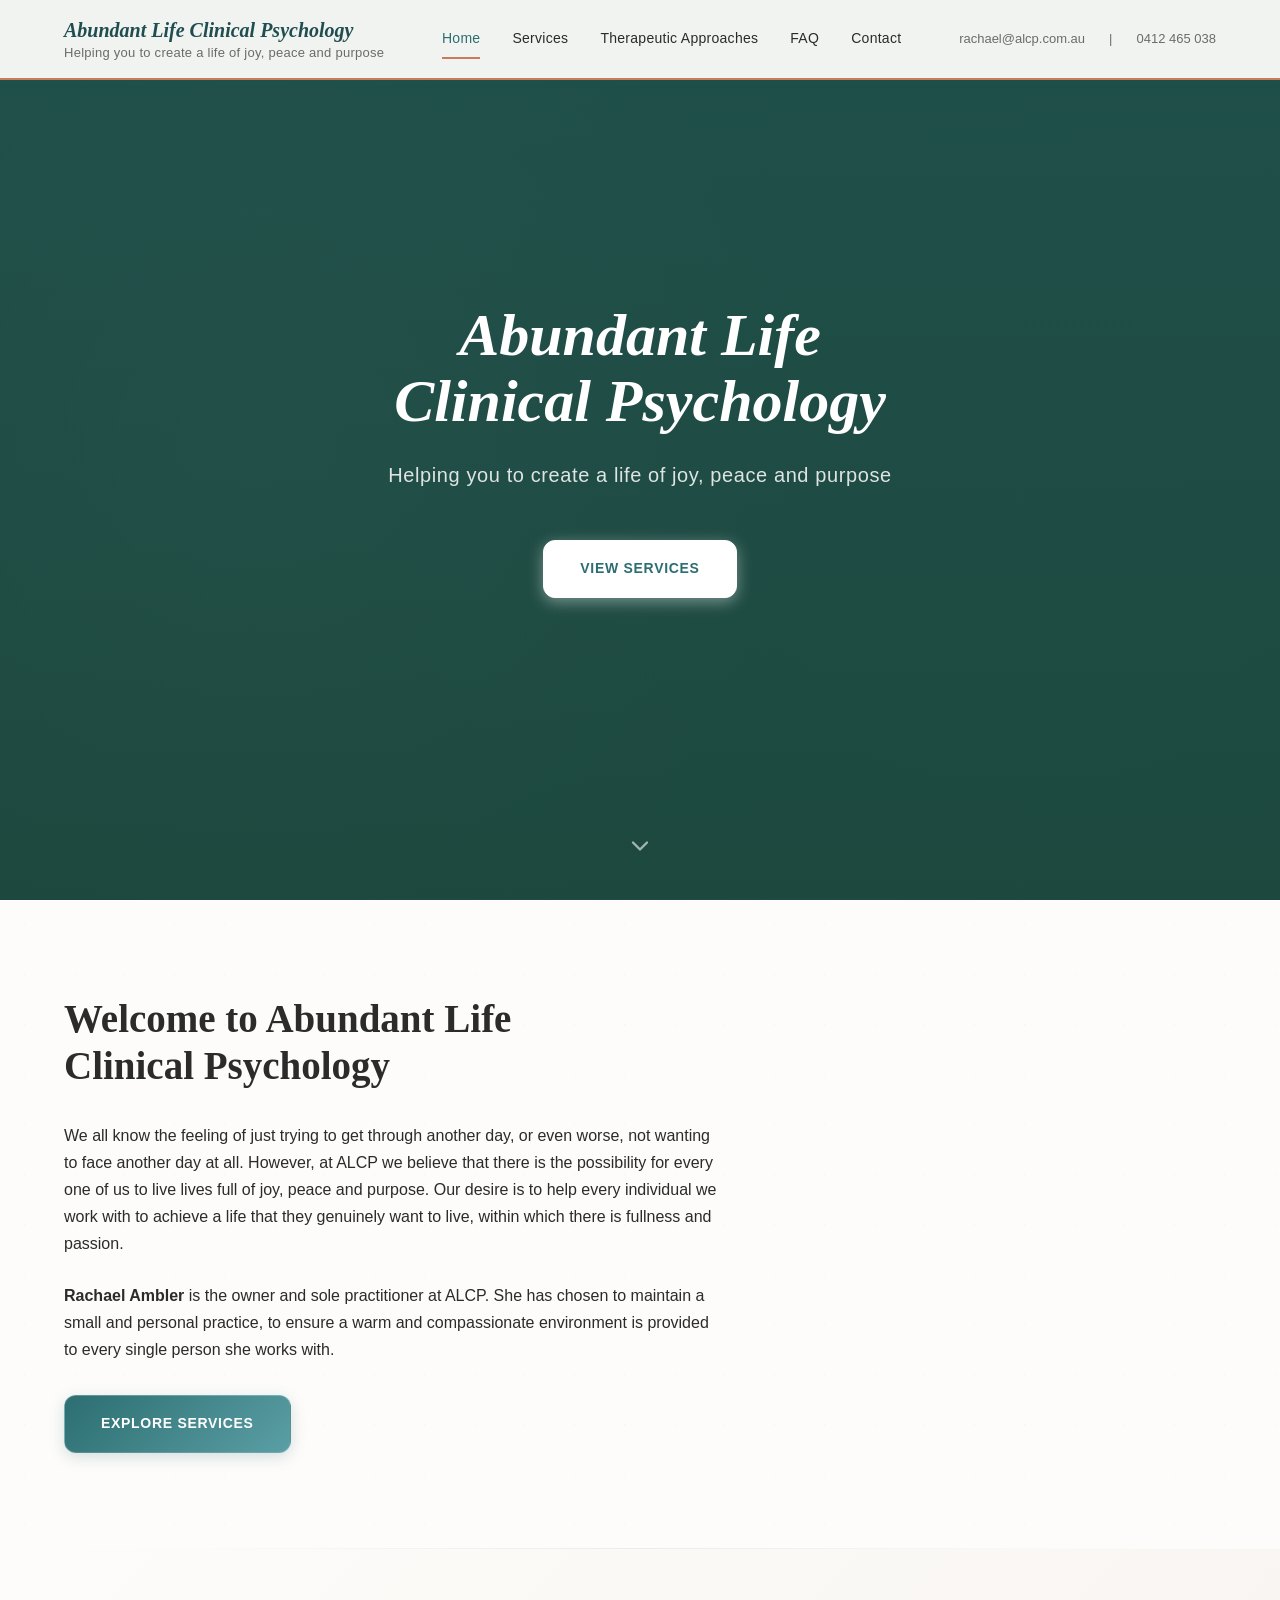
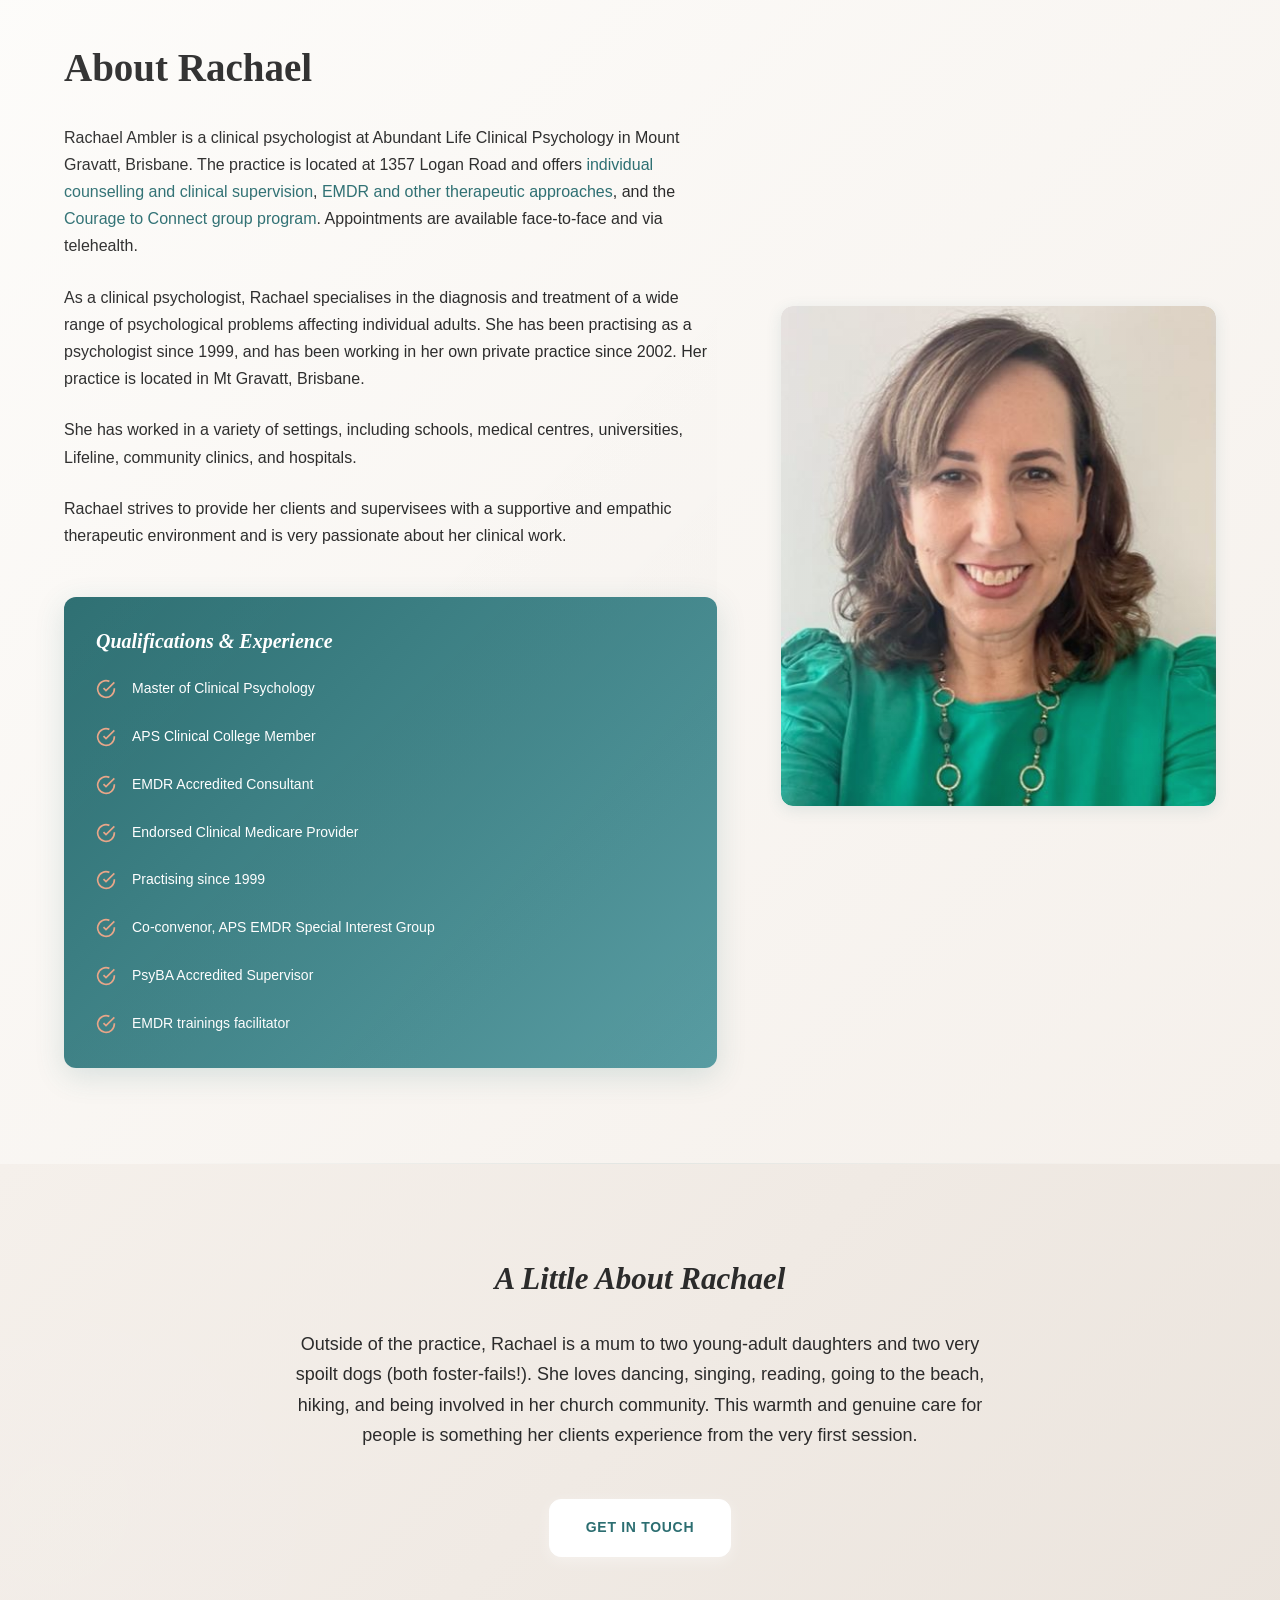
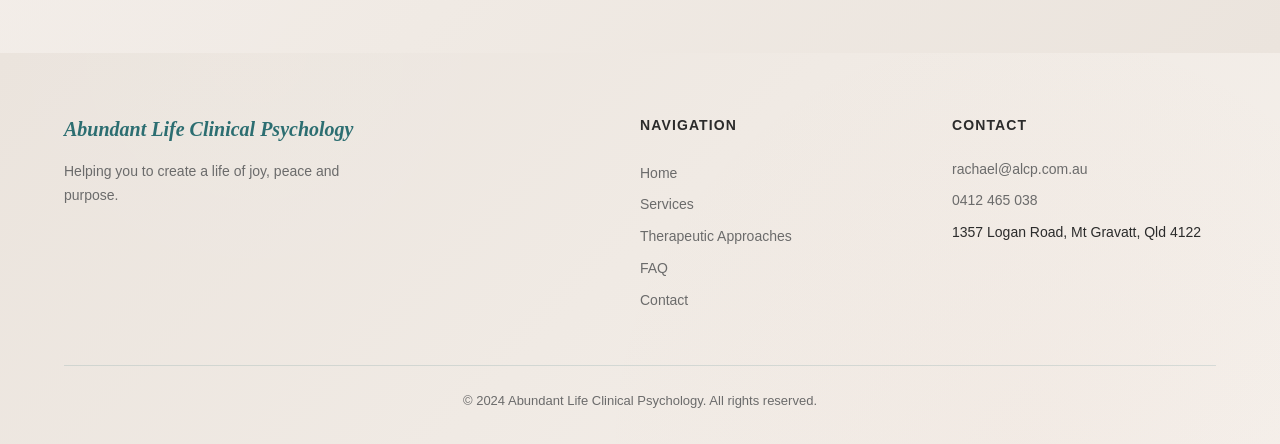
==== commit e4ac9202: "Improve Brisbane discovery, remove obsolete group section and harden contact handling" ====
--- a/index.html
+++ b/index.html
@@ -1,10 +1,11 @@
 <!DOCTYPE html>
-<html lang="en">
+<html lang="en-AU">
 <head>
+<meta http-equiv="Content-Security-Policy" content="default-src 'self'; script-src 'self'; style-src 'self' 'unsafe-inline' https://fonts.googleapis.com; font-src 'self' https://fonts.gstatic.com; img-src 'self' data: https://images.unsplash.com; connect-src 'self' https://formsubmit.co; frame-src https://www.google.com; object-src 'none'; base-uri 'none'; form-action 'self' https://formsubmit.co; upgrade-insecure-requests">
   <meta charset="UTF-8">
   <meta name="viewport" content="width=device-width, initial-scale=1.0">
-  <meta name="description" content="Abundant Life Clinical Psychology — Rachael Ambler, Clinical Psychologist in Mt Gravatt, Brisbane. Helping you create a life of joy, peace and purpose.">
-  <title>Rachael Ambler, Clinical Psychologist</title>
+  <meta name="description" content="Rachael Ambler, clinical psychologist in Mount Gravatt, Brisbane. Individual counselling, EMDR, clinical supervision and group therapy at 1357 Logan Road.">
+  <title>Clinical Psychologist in Mount Gravatt, Brisbane | ALCP</title>
 
   <!-- Fonts -->
   <link rel="preconnect" href="https://fonts.googleapis.com">
@@ -13,6 +14,81 @@
 
   <!-- Styles -->
   <link rel="stylesheet" href="css/styles.css">
+<link rel="canonical" href="https://alcp.com.au/">
+<meta name="robots" content="index, follow, max-image-preview:large">
+<meta name="referrer" content="strict-origin-when-cross-origin">
+<meta property="og:title" content="Clinical Psychologist in Mount Gravatt, Brisbane | ALCP">
+<meta property="og:description" content="Rachael Ambler, clinical psychologist in Mount Gravatt, Brisbane. Individual counselling, EMDR, clinical supervision and group therapy at 1357 Logan Road.">
+<meta property="og:url" content="https://alcp.com.au/">
+<meta property="og:type" content="website">
+<meta property="og:locale" content="en_AU">
+<meta property="og:site_name" content="Abundant Life Clinical Psychology">
+<meta property="og:image" content="https://alcp.com.au/images/Photo.jpg">
+<script type="application/ld+json">{
+  "@context": "https://schema.org",
+  "@graph": [
+    {
+      "@type": "MedicalClinic",
+      "@id": "https://alcp.com.au/#practice",
+      "name": "Abundant Life Clinical Psychology",
+      "alternateName": "ALCP",
+      "url": "https://alcp.com.au/",
+      "telephone": "+61412465038",
+      "email": "rachael@alcp.com.au",
+      "image": "https://alcp.com.au/images/Photo.jpg",
+      "address": {
+        "@type": "PostalAddress",
+        "streetAddress": "1357 Logan Road",
+        "addressLocality": "Mount Gravatt",
+        "addressRegion": "QLD",
+        "postalCode": "4122",
+        "addressCountry": "AU"
+      },
+      "areaServed": {
+        "@type": "City",
+        "name": "Brisbane"
+      },
+      "employee": {
+        "@id": "https://alcp.com.au/#rachael-ambler"
+      }
+    },
+    {
+      "@type": "Person",
+      "@id": "https://alcp.com.au/#rachael-ambler",
+      "name": "Rachael Ambler",
+      "jobTitle": "Clinical Psychologist",
+      "url": "https://alcp.com.au/#welcome",
+      "image": "https://alcp.com.au/images/Photo.jpg",
+      "worksFor": {
+        "@id": "https://alcp.com.au/#practice"
+      }
+    },
+    {
+      "@type": "WebSite",
+      "@id": "https://alcp.com.au/#website",
+      "url": "https://alcp.com.au/",
+      "name": "Abundant Life Clinical Psychology",
+      "publisher": {
+        "@id": "https://alcp.com.au/#practice"
+      }
+    },
+    {
+      "@type": "WebPage",
+      "@id": "https://alcp.com.au/#webpage",
+      "url": "https://alcp.com.au/",
+      "name": "Clinical Psychologist in Mount Gravatt, Brisbane | ALCP",
+      "description": "Rachael Ambler, clinical psychologist in Mount Gravatt, Brisbane. Individual counselling, EMDR, clinical supervision and group therapy at 1357 Logan Road.",
+      "inLanguage": "en-AU",
+      "isPartOf": {
+        "@id": "https://alcp.com.au/#website"
+      },
+      "about": {
+        "@id": "https://alcp.com.au/#practice"
+      }
+    }
+  ]
+}</script>
+<noscript><style>.fade-in, .fade-in-left, .fade-in-right { opacity: 1 !important; transform: none !important; }</style></noscript>
 </head>
 <body>
 
@@ -97,7 +173,8 @@
         <div class="split split--60-40">
           <div class="fade-in-left">
             <h2 style="margin-bottom: var(--sp-4);">About Rachael</h2>
-            <p>As a clinical psychologist, Rachael specialises in the diagnosis and treatment of a wide range of psychological problems affecting individual adults and adolescents. She has been practising as a psychologist since 1999, and has been working in her own private practice since 2002. Her practice is located in Mt Gravatt, Brisbane.</p>
+            <p>Rachael Ambler is a clinical psychologist at Abundant Life Clinical Psychology in Mount Gravatt, Brisbane. The practice is located at 1357 Logan Road and offers <a href="services.html">individual counselling and clinical supervision</a>, <a href="therapeutic-approaches.html">EMDR and other therapeutic approaches</a>, and the <a href="courage-to-connect.html">Courage to Connect group program</a>. Appointments are available face-to-face and via telehealth.</p>
+            <p>As a clinical psychologist, Rachael specialises in the diagnosis and treatment of a wide range of psychological problems affecting individual adults. She has been practising as a psychologist since 1999, and has been working in her own private practice since 2002. Her practice is located in Mt Gravatt, Brisbane.</p>
             <p>She has worked in a variety of settings, including schools, medical centres, universities, Lifeline, community clinics, and hospitals.</p>
             <p>Rachael strives to provide her clients and supervisees with a supportive and empathic therapeutic environment and is very passionate about her clinical work.</p>
             <div style="margin-top: var(--sp-6);">
